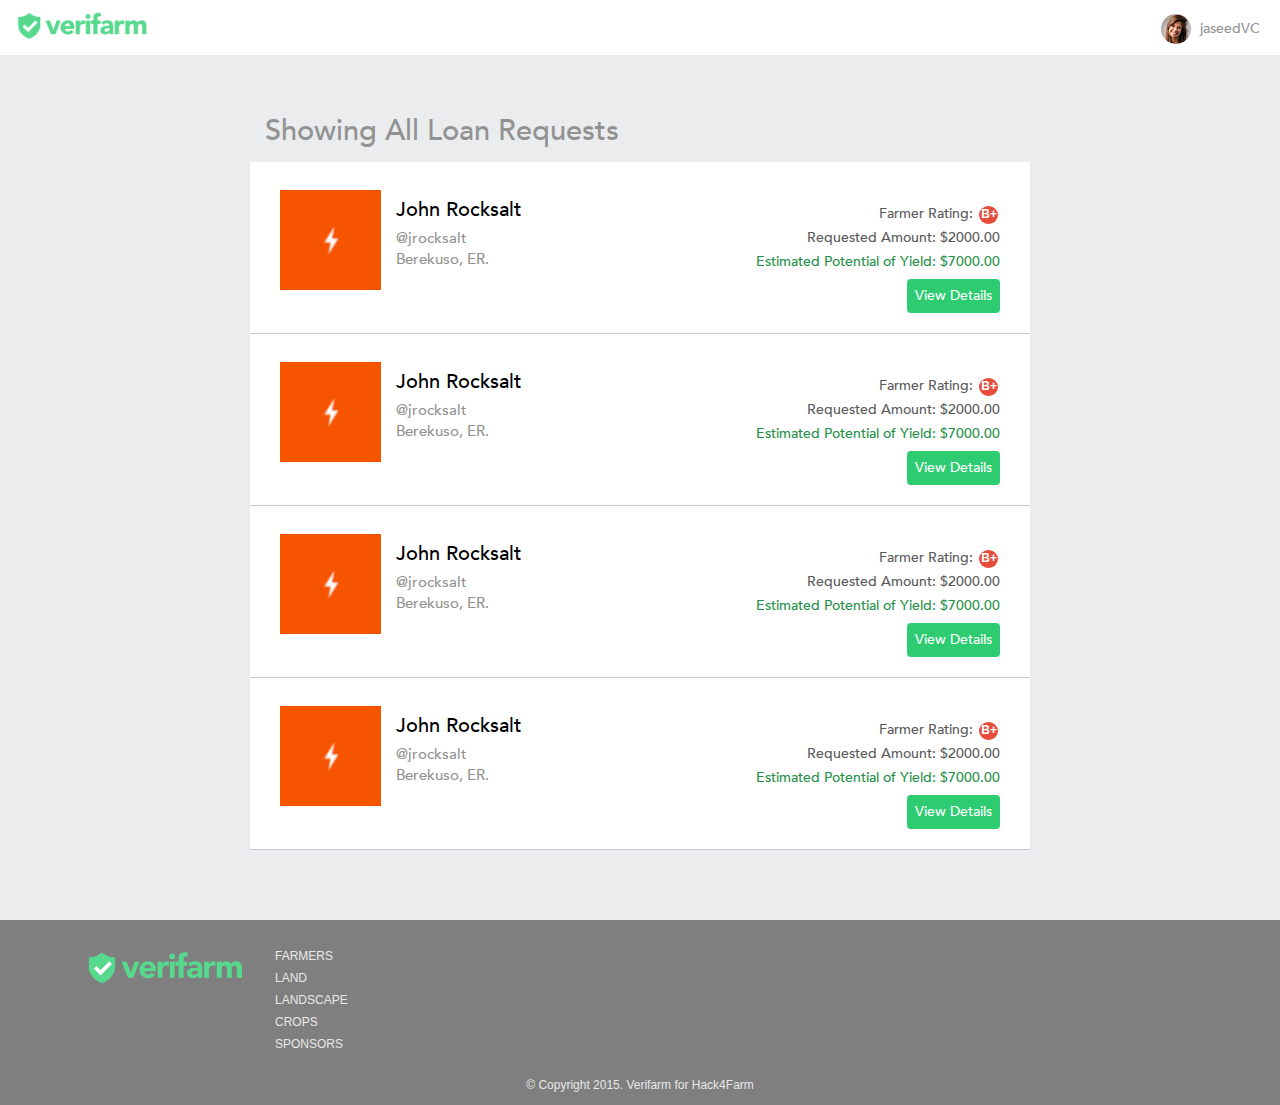
==== index.html @ 74c6d0f6 "Index page added so investors can view all loan requests" ====
<!DOCTYPE html>
<html lang="en">
  <head>
    <meta charset="utf-8">
    <title>Verifarm | Home</title>
    <meta name="viewport" content="width=device-width, initial-scale=1.0">

    <!-- Loading Bootstrap -->
    <link href="bootstrap/css/bootstrap.css" rel="stylesheet">
    <link rel="stylesheet" href="css/bootstrap-responsive.css" />

    <!-- Loading Flat UI -->
    <link href="css/flat-ui.css" rel="stylesheet">
    <link href="css/custom.css" rel="stylesheet">
	
<!-- 	Web Browser thumbnail image -->
    <link rel="shortcut icon" href="#">

    <!-- HTML5 shim, for IE6-8 support of HTML5 elements. All other JS at the end of file. -->
    <!--[if lt IE 9]>
      <script src="js/html5shiv.js"></script>
      <script src="js/respond.min.js"></script>
    <![endif]-->
  </head>
  <body>  	
  	<div class="container entire-nav">
        <nav class="navbar navbar-fixed-top" role="navigation">
        	<div class="col-md-12 col-sm-12 real-nav">
	        	<div class="navbar-header">
				    <button type="button" class="navbar-toggle" data-toggle="collapse" data-target="#navbar-collapse-01">
				      <span class="sr-only">Toggle navigation</span>
				    </button>
					<a class="navbar-brand logo" href="index.html"><img src="images/logo.png" alt="Logo" class="logo-img img-responsive"/></a>
				</div>
				<div class="collapse navbar-collapse pull-right " id="navbar-collapse-01">
					<ul class="nav navbar-nav menuitem navbar-profile">           
						<li><a href="#">
                            <img src="images/user.jpg" alt="" class="img-responsive profile-image">
						    <p class="profile-name">jaseedVC</p>
						</a>
						</li>
					</ul>				
				</div><!-- /.navbar-collapse -->
	
        	</div>
		</nav>
    </div>

  	<section class="slide-minus home-bg">
  		<div class="container">
	  		<div class="row">
	  		    <div class="col-md-8 col-md-offset-2">
	  		        <h4>Showing All Loan Requests</h4>
	  		        
	  		        
                    
	  		    </div>
	  		    
	  		    
	  		    <div class="col-md-8 col-md-offset-2 home-requests underline">
	  		        <div class="col-md-6 col-sm-6 col-xs-12">
	  		            <img src="images/farmer.jpg" alt="" class="farmer-img">
	  		        
	  		        
                        <div class="requester">
                            <p class="r-name">John Rocksalt</p>
                            <p>@jrocksalt</p>
                            <p>Berekuso, ER.</p>
                        </div>
                    </div>
	  		    
                    <div class="col-md-6 col-sm-6 col-xs-12 request-summary">
                        <p>Farmer Rating: <span class="navbar-new">B+</span></p>
                        <p>Requested Amount: $2000.00</p>
                        <p class="estimate">Estimated Potential of Yield: $7000.00</p>
                        <a href="#" class="btn-success btn btn-wow">
                            <p>View Details</p>
                        </a>
                    </div>
	  		    </div>
	  		    
	  		    <div class="clearfix"></div>
	  		    
	  		    <div class="col-md-8 col-md-offset-2 home-requests underline">
	  		        <div class="col-md-6 col-sm-6 col-xs-12">
	  		            <img src="images/farmer.jpg" alt="" class="farmer-img">
	  		        
	  		        
                        <div class="requester">
                            <p class="r-name">John Rocksalt</p>
                            <p>@jrocksalt</p>
                            <p>Berekuso, ER.</p>
                        </div>
                    </div>
	  		    
                    <div class="col-md-6 col-sm-6 col-xs-12 request-summary">
                        <p>Farmer Rating: <span class="navbar-new">B+</span></p>
                        <p>Requested Amount: $2000.00</p>
                        <p class="estimate">Estimated Potential of Yield: $7000.00</p>
                        <a href="#" class="btn-success btn btn-wow">
                            <p>View Details</p>
                        </a>
                    </div>
	  		    </div>
	  		    
	  		    <div class="clearfix"></div>
	  		    
	  		    <div class="col-md-8 col-md-offset-2 home-requests underline">
	  		        <div class="col-md-6 col-sm-6 col-xs-12">
	  		            <img src="images/farmer.jpg" alt="" class="farmer-img">
	  		        
	  		        
                        <div class="requester">
                            <p class="r-name">John Rocksalt</p>
                            <p>@jrocksalt</p>
                            <p>Berekuso, ER.</p>
                        </div>
                    </div>
	  		    
                    <div class="col-md-6 col-sm-6 col-xs-12 request-summary">
                        <p>Farmer Rating: <span class="navbar-new">B+</span></p>
                        <p>Requested Amount: $2000.00</p>
                        <p class="estimate">Estimated Potential of Yield: $7000.00</p>
                        <a href="#" class="btn-success btn btn-wow">
                            <p>View Details</p>
                        </a>
                    </div>
	  		    </div>
	  		    
	  		    <div class="clearfix"></div>
	  		    
	  		    <div class="col-md-8 col-md-offset-2 home-requests underline">
	  		        <div class="col-md-6 col-sm-6 col-xs-12">
	  		            <img src="images/farmer.jpg" alt="" class="farmer-img">
	  		        
	  		        
                        <div class="requester">
                            <p class="r-name">John Rocksalt</p>
                            <p>@jrocksalt</p>
                            <p>Berekuso, ER.</p>
                        </div>
                    </div>
	  		    
                    <div class="col-md-6 col-sm-6 col-xs-12 request-summary">
                        <p>Farmer Rating: <span class="navbar-new">B+</span></p>
                        <p>Requested Amount: $2000.00</p>
                        <p class="estimate">Estimated Potential of Yield: $7000.00</p>
                        <a href="#" class="btn-success btn btn-wow">
                            <p>View Details</p>
                        </a>
                    </div>
	  		    </div>
	  		    
	  		    <div class="clearfix"></div>
	  		    
	  		    
	  		    
	  		    
	  		    
	  		    
	  		</div>
  		</div>
  	</section>
  	
  	
<!--   	<div class="hr-divider"></div> -->
  	

  	
  	<footer>
	  	<div class="container">
	  		<div class="row">
	  		    <div class="col-md-12">
                    <div class="col-md-2">
                        <img src="images/logo.png" alt="" class="img-responsive">
                    </div>
                    
                    <div class="col-md-3 col-xs-6">
                        <ul class="footer-list">
                            <li><a href="#">FARMERS</a></li>
                            <li><a href="#">LAND</a></li>
                            <li><a href="#">LANDSCAPE</a></li>
                            <li><a href="#">CROPS</a></li>
                            <li><a href="#">SPONSORS</a></li>
                        </ul>
                    </div>
                   
	  		    </div>
	  		    
	  			
	  		
	  			<div class="col-sm-12 col-md-12 copyright">
	  				<p>&copy; Copyright 2015. Verifarm for Hack4Farm</p>
	  			</div>			
	  		</div>
	  	</div>
  	</footer>
  	
   
   

    <!-- Load JS here for greater good =============================-->
    <script src="js/jquery-1.8.3.min.js"></script>
    <script src="js/jquery-ui-1.10.3.custom.min.js"></script>
    <script src="js/jquery.ui.touch-punch.min.js"></script>
    <script src="js/bootstrap.min.js"></script>
    <script src="js/bootstrap-select.js"></script>
    <script src="js/bootstrap-switch.js"></script>
    <script src="js/flatui-checkbox.js"></script>
    <script src="js/flatui-radio.js"></script>
    <script src="js/jquery.tagsinput.js"></script>
    <script src="js/jquery.placeholder.js"></script>
  </body>
</html>
---- css/flat-ui.css ----
@font-face {
  font-family: 'Lato';
  src: url('../fonts/lato/lato-black-webfont.eot');
  src: url('../fonts/lato/lato-black-webfont.eot?#iefix') format('embedded-opentype'), url('../fonts/lato/lato-black-webfont.woff') format('woff'), url('../fonts/lato/lato-black-webfont.ttf') format('truetype'), url('../fonts/lato/lato-black-webfont.svg#latoblack') format('svg');
  font-weight: 900;
  font-style: normal;
}
@font-face {
  font-family: 'Lato';
  src: url('../fonts/lato/lato-bold-webfont.eot');
  src: url('../fonts/lato/lato-bold-webfont.eot?#iefix') format('embedded-opentype'), url('../fonts/lato/lato-bold-webfont.woff') format('woff'), url('../fonts/lato/lato-bold-webfont.ttf') format('truetype'), url('../fonts/lato/lato-bold-webfont.svg#latobold') format('svg');
  font-weight: bold;
  font-style: normal;
}
@font-face {
  font-family: 'Lato';
  src: url('../fonts/lato/lato-bolditalic-webfont.eot');
  src: url('../fonts/lato/lato-bolditalic-webfont.eot?#iefix') format('embedded-opentype'), url('../fonts/lato/lato-bolditalic-webfont.woff') format('woff'), url('../fonts/lato/lato-bolditalic-webfont.ttf') format('truetype'), url('../fonts/lato/lato-bolditalic-webfont.svg#latobold_italic') format('svg');
  font-weight: bold;
  font-style: italic;
}
@font-face {
  font-family: 'Lato';
  src: url('../fonts/lato/lato-italic-webfont.eot');
  src: url('../fonts/lato/lato-italic-webfont.eot?#iefix') format('embedded-opentype'), url('../fonts/lato/lato-italic-webfont.woff') format('woff'), url('../fonts/lato/lato-italic-webfont.ttf') format('truetype'), url('../fonts/lato/lato-italic-webfont.svg#latoitalic') format('svg');
  font-weight: normal;
  font-style: italic;
}
@font-face {
  font-family: 'Lato';
  src: url('../fonts/lato/lato-light-webfont.eot');
  src: url('../fonts/lato/lato-light-webfont.eot?#iefix') format('embedded-opentype'), url('../fonts/lato/lato-light-webfont.woff') format('woff'), url('../fonts/lato/lato-light-webfont.ttf') format('truetype'), url('../fonts/lato/lato-light-webfont.svg#latolight') format('svg');
  font-weight: 300;
  font-style: normal;
}
@font-face {
  font-family: 'Lato';
  src: url('../fonts/lato/lato-regular-webfont.eot');
  src: url('../fonts/lato/lato-regular-webfont.eot?#iefix') format('embedded-opentype'), url('../fonts/lato/lato-regular-webfont.woff') format('woff'), url('../fonts/lato/lato-regular-webfont.ttf') format('truetype'), url('../fonts/lato/lato-regular-webfont.svg#latoregular') format('svg');
  font-weight: normal;
  font-style: normal;
}
@font-face {
  font-family: 'Flat-UI-Icons';
  src: url('../fonts/Flat-UI-Icons.eot');
  src: url('../fonts/Flat-UI-Icons.eot?#iefix') format('embedded-opentype'), url('../fonts/Flat-UI-Icons.woff') format('woff'), url('../fonts/Flat-UI-Icons.ttf') format('truetype'), url('../fonts/Flat-UI-Icons.svg#Flat-UI-Icons') format('svg');
  font-weight: normal;
  font-style: normal;
}
/* Use the following CSS code if you want to use data attributes for inserting your icons */
[data-icon]:before {
  font-family: 'Flat-UI-Icons';
  content: attr(data-icon);
  speak: none;
  font-weight: normal;
  font-variant: normal;
  text-transform: none;
  -webkit-font-smoothing: antialiased;
}
/* Use the following CSS code if you want to have a class per icon */
/*
Instead of a list of all class selectors,
you can use the generic selector below, but it's slower:
[class*="fui-"] {
*/
.fui-arrow-right,
.fui-arrow-left,
.fui-cmd,
.fui-check-inverted,
.fui-heart,
.fui-location,
.fui-plus,
.fui-check,
.fui-cross,
.fui-list,
.fui-new,
.fui-video,
.fui-photo,
.fui-volume,
.fui-time,
.fui-eye,
.fui-chat,
.fui-search,
.fui-user,
.fui-mail,
.fui-lock,
.fui-gear,
.fui-radio-unchecked,
.fui-radio-checked,
.fui-checkbox-unchecked,
.fui-checkbox-checked,
.fui-calendar-solid,
.fui-pause,
.fui-play,
.fui-check-inverted-2 {
  display: inline-block;
  font-family: 'Flat-UI-Icons';
  speak: none;
  font-style: normal;
  font-weight: normal;
  font-variant: normal;
  text-transform: none;
  -webkit-font-smoothing: antialiased;
}
.fui-arrow-right:before {
  content: "\e02c";
}
.fui-arrow-left:before {
  content: "\e02d";
}
.fui-cmd:before {
  content: "\e02f";
}
.fui-check-inverted:before {
  content: "\e006";
}
.fui-heart:before {
  content: "\e007";
}
.fui-location:before {
  content: "\e008";
}
.fui-plus:before {
  content: "\e009";
}
.fui-check:before {
  content: "\e00a";
}
.fui-cross:before {
  content: "\e00b";
}
.fui-list:before {
  content: "\e00c";
}
.fui-new:before {
  content: "\e00d";
}
.fui-video:before {
  content: "\e00e";
}
.fui-photo:before {
  content: "\e00f";
}
.fui-volume:before {
  content: "\e010";
}
.fui-time:before {
  content: "\e011";
}
.fui-eye:before {
  content: "\e012";
}
.fui-chat:before {
  content: "\e013";
}
.fui-search:before {
  content: "\e01c";
}
.fui-user:before {
  content: "\e01d";
}
.fui-mail:before {
  content: "\e01e";
}
.fui-lock:before {
  content: "\e01f";
}
.fui-gear:before {
  content: "\e024";
}
.fui-radio-unchecked:before {
  content: "\e02b";
}
.fui-radio-checked:before {
  content: "\e032";
}
.fui-checkbox-unchecked:before {
  content: "\e033";
}
.fui-checkbox-checked:before {
  content: "\e034";
}
.fui-calendar-solid:before {
  content: "\e022";
}
.fui-pause:before {
  content: "\e03b";
}
.fui-play:before {
  content: "\e03c";
}
.fui-check-inverted-2:before {
  content: "\e000";
}
.dropdown-arrow-inverse {
  border-bottom-color: #34495e !important;
  border-top-color: #34495e !important;
}
body {
  font-family: "Lato", Helvetica, Arial, sans-serif;
  font-size: 18px;
  line-height: 1.72222;
  color: #34495e;
  background-color: #ffffff;
}
a {
  color: #7F8C8D;
  text-decoration: none;
  -webkit-transition: 0.25s;
  transition: 0.25s;
}
a:hover,
a:focus {
  color: #1bbd9a;
  text-decoration: none;
}
a:focus {
  outline: none;
}
.img-rounded {
  border-radius: 6px;
}
.img-comment {
  font-size: 15px;
  line-height: 1.2;
  font-style: italic;
  margin: 24px 0;
}
p {
  font-size: 18px;
  line-height: 1.72222;
  margin: 0 0 15px;
}
.lead {
  margin-bottom: 30px;
  font-size: 28px;
  line-height: 1.46428571;
  font-weight: 300;
}
@media (min-width: 768px) {
  .lead {
    font-size: 30.006px;
  }
}
small,
.small {
  font-size: 83%;
  line-height: 2.067;
}
.text-muted {
  color: #bdc3c7;
}
.text-inverse {
  color: #ffffff;
}
.text-primary {
  color: #1abc9c;
}
.text-primary:hover {
  color: #15967d;
}
.text-warning {
  color: #f1c40f;
}
.text-warning:hover {
  color: #c19d0c;
}
.text-danger {
  color: #e74c3c;
}
.text-danger:hover {
  color: #b93d30;
}
.text-success {
  color: #2ecc71;
}
.text-success:hover {
  color: #25a35a;
}
.text-info {
  color: #3498db;
}
.text-info:hover {
  color: #2a7aaf;
}
h1,
h2,
h3,
h4,
h5,
h6,
.h1,
.h2,
.h3,
.h4,
.h5,
.h6 {
  font-family: "Lato", Helvetica, Arial, sans-serif;
  font-weight: 700;
  line-height: 1.1;
  color: inherit;
}
h1 small,
h2 small,
h3 small,
h4 small,
h5 small,
h6 small,
.h1 small,
.h2 small,
.h3 small,
.h4 small,
.h5 small,
.h6 small {
  color: #e7e9ec;
}
h1,
h2,
h3 {
  margin-top: 30px;
  margin-bottom: 15px;
}
h4,
h5,
h6 {
  margin-top: 15px;
  margin-bottom: 15px;
}
h6 {
  font-weight: normal;
}
h1,
.h1 {
  font-size: 61px;
}
h2,
.h2 {
  font-size: 53px;
}
h3,
.h3 {
  font-size: 40px;
}
h4,
.h4 {
  font-size: 29px;
}
h5,
.h5 {
  font-size: 28px;
}
h6,
.h6 {
  font-size: 24px;
}
.page-header {
  padding-bottom: 14px;
  margin: 60px 0 30px;
  border-bottom: 1px solid #e7e9ec;
}
ul,
ol {
  margin-bottom: 15px;
}
dl {
  margin-bottom: 30px;
}
dt,
dd {
  line-height: 1.72222;
}
@media (min-width: 768px) {
  .dl-horizontal dt {
    width: 160px;
  }
  .dl-horizontal dd {
    margin-left: 180px;
  }
}
abbr[title],
abbr[data-original-title] {
  border-bottom: 1px dotted #bdc3c7;
}
blockquote {
  border-left: 3px solid #e7e9ec;
  padding: 0 0 0 16px;
  margin: 0 0 30px;
}
blockquote p {
  font-size: 20px;
  line-height: 1.55;
  font-weight: normal;
  margin-bottom: .4em;
}
blockquote small {
  font-size: 18px;
  line-height: 1.72222;
  font-style: italic;
  color: inherit;
}
blockquote small:before {
  content: "";
}
blockquote.pull-right {
  padding-right: 16px;
  padding-left: 0;
  border-right: 3px solid #e7e9ec;
  border-left: 0;
}
blockquote.pull-right small:after {
  content: "";
}
address {
  margin-bottom: 30px;
  line-height: 1.72222;
}
code,
kdb,
pre,
samp {
  font-family: Monaco, Menlo, Consolas, "Courier New", monospace;
}
code {
  font-size: 75%;
  color: #c7254e;
  background-color: #f9f2f4;
  border-radius: 4px;
}
pre {
  padding: 8px;
  margin: 0 0 15px;
  font-size: 13px;
  line-height: 1.72222;
  color: inherit;
  background-color: #ffffff;
  border: 2px solid #e7e9ec;
  border-radius: 6px;
  white-space: pre;
}
.pre-scrollable {
  max-height: 340px;
}
.btn {
  border: none;
  font-size: 15px;
  font-weight: normal;
  line-height: 1.4;
  border-radius: 4px;
  padding: 10px 15px;
  -webkit-font-smoothing: subpixel-antialiased;
  -webkit-transition: border .25s linear, color .25s linear, background-color .25s linear;
  transition: border .25s linear, color .25s linear, background-color .25s linear;
}
.btn:hover,
.btn:focus {
  outline: none;
  color: #ffffff;
}
.btn:active,
.btn.active {
  outline: none;
  -webkit-box-shadow: none;
  box-shadow: none;
}
.btn.disabled,
.btn[disabled],
fieldset[disabled] .btn {
  background-color: #bdc3c7;
  color: rgba(255, 255, 255, 0.75);
  opacity: 0.7;
  filter: alpha(opacity=70);
}
.btn > [class^="fui-"] {
  margin: 0 1px;
  position: relative;
  line-height: 1;
  top: 1px;
}
.btn-xs.btn > [class^="fui-"] {
  font-size: 11px;
  top: 0;
}
.btn-hg.btn > [class^="fui-"] {
  top: 2px;
}
.btn-default {
  color: #ffffff;
  background-color: #bdc3c7;
}
.btn-default:hover,
.btn-default:focus,
.btn-default:active,
.btn-default.active,
.open .dropdown-toggle.btn-default {
  color: #ffffff;
  background-color: #cacfd2;
  border-color: #cacfd2;
}
.btn-default:active,
.btn-default.active,
.open .dropdown-toggle.btn-default {
  background: #a1a6a9;
  border-color: #a1a6a9;
}
.btn-default.disabled,
.btn-default[disabled],
fieldset[disabled] .btn-default,
.btn-default.disabled:hover,
.btn-default[disabled]:hover,
fieldset[disabled] .btn-default:hover,
.btn-default.disabled:focus,
.btn-default[disabled]:focus,
fieldset[disabled] .btn-default:focus,
.btn-default.disabled:active,
.btn-default[disabled]:active,
fieldset[disabled] .btn-default:active,
.btn-default.disabled.active,
.btn-default[disabled].active,
fieldset[disabled] .btn-default.active {
  background-color: #bdc3c7;
  border-color: #bdc3c7;
}
.btn-primary {
  color: #ffffff;
  background-color: #1abc9c;
}
.btn-primary:hover,
.btn-primary:focus,
.btn-primary:active,
.btn-primary.active,
.open .dropdown-toggle.btn-primary {
  color: #ffffff;
  background-color: #48c9b0;
  border-color: #48c9b0;
}
.btn-primary:active,
.btn-primary.active,
.open .dropdown-toggle.btn-primary {
  background: #16a085;
  border-color: #16a085;
}
.btn-primary.disabled,
.btn-primary[disabled],
fieldset[disabled] .btn-primary,
.btn-primary.disabled:hover,
.btn-primary[disabled]:hover,
fieldset[disabled] .btn-primary:hover,
.btn-primary.disabled:focus,
.btn-primary[disabled]:focus,
fieldset[disabled] .btn-primary:focus,
.btn-primary.disabled:active,
.btn-primary[disabled]:active,
fieldset[disabled] .btn-primary:active,
.btn-primary.disabled.active,
.btn-primary[disabled].active,
fieldset[disabled] .btn-primary.active {
  background-color: #1abc9c;
  border-color: #1abc9c;
}
.btn-info {
  color: #ffffff;
  background-color: #3498db;
}
.btn-info:hover,
.btn-info:focus,
.btn-info:active,
.btn-info.active,
.open .dropdown-toggle.btn-info {
  color: #ffffff;
  background-color: #5dade2;
  border-color: #5dade2;
}
.btn-info:active,
.btn-info.active,
.open .dropdown-toggle.btn-info {
  background: #2c81ba;
  border-color: #2c81ba;
}
.btn-info.disabled,
.btn-info[disabled],
fieldset[disabled] .btn-info,
.btn-info.disabled:hover,
.btn-info[disabled]:hover,
fieldset[disabled] .btn-info:hover,
.btn-info.disabled:focus,
.btn-info[disabled]:focus,
fieldset[disabled] .btn-info:focus,
.btn-info.disabled:active,
.btn-info[disabled]:active,
fieldset[disabled] .btn-info:active,
.btn-info.disabled.active,
.btn-info[disabled].active,
fieldset[disabled] .btn-info.active {
  background-color: #3498db;
  border-color: #3498db;
}
.btn-danger {
  color: #ffffff;
  background-color: #e74c3c;
}
.btn-danger:hover,
.btn-danger:focus,
.btn-danger:active,
.btn-danger.active,
.open .dropdown-toggle.btn-danger {
  color: #ffffff;
  background-color: #ec7063;
  border-color: #ec7063;
}
.btn-danger:active,
.btn-danger.active,
.open .dropdown-toggle.btn-danger {
  background: #c44133;
  border-color: #c44133;
}
.btn-danger.disabled,
.btn-danger[disabled],
fieldset[disabled] .btn-danger,
.btn-danger.disabled:hover,
.btn-danger[disabled]:hover,
fieldset[disabled] .btn-danger:hover,
.btn-danger.disabled:focus,
.btn-danger[disabled]:focus,
fieldset[disabled] .btn-danger:focus,
.btn-danger.disabled:active,
.btn-danger[disabled]:active,
fieldset[disabled] .btn-danger:active,
.btn-danger.disabled.active,
.btn-danger[disabled].active,
fieldset[disabled] .btn-danger.active {
  background-color: #e74c3c;
  border-color: #e74c3c;
}
.btn-success {
  color: #ffffff;
  background-color: #2ecc71;
}
.btn-success:hover,
.btn-success:focus,
.btn-success:active,
.btn-success.active,
.open .dropdown-toggle.btn-success {
  color: #ffffff;
  background-color: #58d68d;
  border-color: #58d68d;
}
.btn-success:active,
.btn-success.active,
.open .dropdown-toggle.btn-success {
  background: #27ad60;
  border-color: #27ad60;
}
.btn-success.disabled,
.btn-success[disabled],
fieldset[disabled] .btn-success,
.btn-success.disabled:hover,
.btn-success[disabled]:hover,
fieldset[disabled] .btn-success:hover,
.btn-success.disabled:focus,
.btn-success[disabled]:focus,
fieldset[disabled] .btn-success:focus,
.btn-success.disabled:active,
.btn-success[disabled]:active,
fieldset[disabled] .btn-success:active,
.btn-success.disabled.active,
.btn-success[disabled].active,
fieldset[disabled] .btn-success.active {
  background-color: #2ecc71;
  border-color: #2ecc71;
}
.btn-warning {
  color: #ffffff;
  background-color: #f1c40f;
}
.btn-warning:hover,
.btn-warning:focus,
.btn-warning:active,
.btn-warning.active,
.open .dropdown-toggle.btn-warning {
  color: #ffffff;
  background-color: #f5d313;
  border-color: #f5d313;
}
.btn-warning:active,
.btn-warning.active,
.open .dropdown-toggle.btn-warning {
  background: #cda70d;
  border-color: #cda70d;
}
.btn-warning.disabled,
.btn-warning[disabled],
fieldset[disabled] .btn-warning,
.btn-warning.disabled:hover,
.btn-warning[disabled]:hover,
fieldset[disabled] .btn-warning:hover,
.btn-warning.disabled:focus,
.btn-warning[disabled]:focus,
fieldset[disabled] .btn-warning:focus,
.btn-warning.disabled:active,
.btn-warning[disabled]:active,
fieldset[disabled] .btn-warning:active,
.btn-warning.disabled.active,
.btn-warning[disabled].active,
fieldset[disabled] .btn-warning.active {
  background-color: #f1c40f;
  border-color: #f1c40f;
}
.btn-inverse {
  color: #ffffff;
  background-color: #34495e;
}
.btn-inverse:hover,
.btn-inverse:focus,
.btn-inverse:active,
.btn-inverse.active,
.open .dropdown-toggle.btn-inverse {
  color: #ffffff;
  background-color: #415b76;
  border-color: #415b76;
}
.btn-inverse:active,
.btn-inverse.active,
.open .dropdown-toggle.btn-inverse {
  background: #2c3e50;
  border-color: #2c3e50;
}
.btn-inverse.disabled,
.btn-inverse[disabled],
fieldset[disabled] .btn-inverse,
.btn-inverse.disabled:hover,
.btn-inverse[disabled]:hover,
fieldset[disabled] .btn-inverse:hover,
.btn-inverse.disabled:focus,
.btn-inverse[disabled]:focus,
fieldset[disabled] .btn-inverse:focus,
.btn-inverse.disabled:active,
.btn-inverse[disabled]:active,
fieldset[disabled] .btn-inverse:active,
.btn-inverse.disabled.active,
.btn-inverse[disabled].active,
fieldset[disabled] .btn-inverse.active {
  background-color: #34495e;
  border-color: #34495e;
}
.btn-embossed {
  -webkit-box-shadow: inset 0 -2px 0 rgba(0, 0, 0, 0.15);
  box-shadow: inset 0 -2px 0 rgba(0, 0, 0, 0.15);
}
.btn-embossed.active,
.btn-embossed:active {
  -webkit-box-shadow: inset 0 2px 0 rgba(0, 0, 0, 0.15);
  box-shadow: inset 0 2px 0 rgba(0, 0, 0, 0.15);
}
.btn-wide {
  min-width: 140px;
  padding-left: 30px;
  padding-right: 30px;
}
.btn-link {
  color: #16a085;
}
.btn-link:hover,
.btn-link:focus {
  color: #1abc9c;
  text-decoration: underline;
  background-color: transparent;
}
.btn-link[disabled]:hover,
fieldset[disabled] .btn-link:hover,
.btn-link[disabled]:focus,
fieldset[disabled] .btn-link:focus {
  color: #bdc3c7;
  text-decoration: none;
}
.btn-hg {
  padding: 13px 20px;
  font-size: 22px;
  line-height: 1.227;
  border-radius: 6px;
}
.btn-lg {
  padding: 10px 19px;
  font-size: 17px;
  line-height: 1.471;
  border-radius: 6px;
}
.btn-sm {
  padding: 9px 13px;
  font-size: 13px;
  line-height: 1.385;
  border-radius: 4px;
}
.btn-xs {
  padding: 6px 9px;
  font-size: 12px;
  line-height: 1.083;
  border-radius: 3px;
}
.btn-tip {
  font-weight: 300;
  padding-left: 10px;
  font-size: 92%;
}
.btn-block {
  white-space: normal;
}
.btn-default .caret {
  border-top-color: #ffffff;
}
.btn-primary .caret,
.btn-success .caret,
.btn-warning .caret,
.btn-danger .caret,
.btn-info .caret {
  border-top-color: #ffffff;
}
.dropup .btn-default .caret {
  border-bottom-color: #ffffff;
}
.dropup .btn-primary .caret,
.dropup .btn-success .caret,
.dropup .btn-warning .caret,
.dropup .btn-danger .caret,
.dropup .btn-info .caret {
  border-bottom-color: #ffffff;
}
.btn-group-xs > .btn {
  padding: 6px 9px;
  font-size: 12px;
  line-height: 1.083;
  border-radius: 3px;
}
.btn-group-sm > .btn {
  padding: 9px 13px;
  font-size: 13px;
  line-height: 1.385;
  border-radius: 4px;
}
.btn-group-lg > .btn {
  padding: 10px 19px;
  font-size: 17px;
  line-height: 1.471;
  border-radius: 6px;
}
.btn-group-gh > .btn {
  padding: 13px 20px;
  font-size: 22px;
  line-height: 1.227;
  border-radius: 6px;
}
.btn-group > .btn + .btn {
  margin-left: 0;
}
.btn-group > .btn + .dropdown-toggle {
  border-left: 2px solid rgba(52, 73, 94, 0.15);
  padding-left: 12px;
  padding-right: 12px;
}
.btn-group > .btn + .dropdown-toggle .caret {
  margin-left: 3px;
  margin-right: 3px;
}
.btn-group > .btn.btn-gh + .dropdown-toggle .caret {
  margin-left: 7px;
  margin-right: 7px;
}
.btn-group > .btn.btn-sm + .dropdown-toggle .caret {
  margin-left: 0;
  margin-right: 0;
}
.dropdown-toggle .caret {
  margin-left: 8px;
}
.btn-group > .btn,
.btn-group > .dropdown-menu,
.btn-group > .popover {
  font-weight: 400;
}
.btn-group:focus .dropdown-toggle {
  outline: none;
  -webkit-transition: 0.25s;
  transition: 0.25s;
}
.btn-group.open .dropdown-toggle {
  color: rgba(255, 255, 255, 0.75);
  -webkit-box-shadow: none;
  box-shadow: none;
}
.btn-toolbar .btn.active {
  color: #ffffff;
}
.btn-toolbar .btn > [class^="fui-"] {
  font-size: 16px;
  margin: 0 1px;
}
.caret {
  border-width: 8px 6px;
  border-bottom-color: #34495e;
  border-top-color: #34495e;
  border-style: solid;
  border-bottom-style: none;
  -webkit-transition: 0.25s;
  transition: 0.25s;
  -webkit-transform: scale(1.001);
  -ms-transform: scale(1.001);
  transform: scale(1.001);
}
.dropup .caret,
.dropup .btn-lg .caret,
.navbar-fixed-bottom .dropdown .caret {
  border-bottom-width: 8px;
}
.btn-lg .caret {
  border-top-width: 8px;
  border-right-width: 6px;
  border-left-width: 6px;
}
.select {
  display: inline-block;
  margin-bottom: 10px;
}
[class*="span"] > .select[class*="span"] {
  margin-left: 0;
}
.select[class*="span"] .btn {
  width: 100%;
}
.select.select-block {
  display: block;
  float: none;
  margin-left: 0;
  width: auto;
}
.select.select-block:before,
.select.select-block:after {
  content: " ";
  /* 1 */

  display: table;
  /* 2 */

}
.select.select-block:after {
  clear: both;
}
.select.select-block .btn {
  width: 100%;
}
.select.select-block .dropdown-menu {
  width: 100%;
}
.select .btn {
  width: 220px;
}
.select .btn.btn-hg .filter-option {
  left: 20px;
  right: 40px;
  top: 13px;
}
.select .btn.btn-hg .caret {
  right: 20px;
}
.select .btn.btn-lg .filter-option {
  left: 18px;
  right: 38px;
}
.select .btn.btn-sm .filter-option {
  left: 13px;
  right: 33px;
}
.select .btn.btn-sm .caret {
  right: 13px;
}
.select .btn.btn-xs .filter-option {
  left: 13px;
  right: 33px;
  top: 5px;
}
.select .btn.btn-xs .caret {
  right: 13px;
}
.select .btn .filter-option {
  height: 26px;
  left: 13px;
  overflow: hidden;
  position: absolute;
  right: 33px;
  text-align: left;
  top: 10px;
}
.select .btn .caret {
  position: absolute;
  right: 16px;
  top: 50%;
  margin-top: -3px;
}
.select .btn .dropdown-toggle {
  border-radius: 6px;
}
.select .btn .dropdown-menu {
  min-width: 100%;
}
.select .btn .dropdown-menu dt {
  cursor: default;
  display: block;
  padding: 3px 20px;
}
.select .btn .dropdown-menu li:not(.disabled) > a:hover small {
  color: rgba(255, 255, 255, 0.004);
}
.select .btn .dropdown-menu li > a {
  min-height: 20px;
}
.select .btn .dropdown-menu li > a.opt {
  padding-left: 35px;
}
.select .btn .dropdown-menu li small {
  padding-left: .5em;
}
.select .btn .dropdown-menu li > dt small {
  font-weight: normal;
}
.select .btn > .disabled,
.select .btn .dropdown-menu li.disabled > a {
  cursor: default;
}
.select .caret {
  border-bottom-color: #ffffff;
  border-top-color: #ffffff;
}
legend {
  display: block;
  width: 100%;
  padding: 0;
  margin-bottom: 15px;
  font-size: 24px;
  line-height: inherit;
  color: inherit;
  border-bottom: none;
}
textarea {
  font-size: 20px;
  line-height: 24px;
  padding: 5px 11px;
}
input[type="search"] {
  -webkit-appearance: none !important;
}
label {
  font-weight: normal;
  font-size: 15px;
  line-height: 2.4;
}
.form-control:-moz-placeholder {
  color: #b2bcc5;
  opacity: 1;
}
.form-control::-moz-placeholder {
  color: #b2bcc5;
  opacity: 1;
}
.form-control:-ms-input-placeholder {
  color: #b2bcc5;
}
.form-control::-webkit-input-placeholder {
  color: #b2bcc5;
}
.form-control.placeholder {
  color: #b2bcc5;
}
.form-control {
  border: 2px solid #bdc3c7;
  color: #34495e;
  font-family: "Lato", Helvetica, Arial, sans-serif;
  font-size: 15px;
  line-height: 1.467;
  padding: 8px 12px;
  height: 42px;
  -webkit-appearance: none;
  border-radius: 6px;
  -webkit-box-shadow: none;
  box-shadow: none;
  -webkit-transition: border .25s linear, color .25s linear, background-color .25s linear;
  transition: border .25s linear, color .25s linear, background-color .25s linear;
}
.form-group.focus .form-control,
.form-control:focus {
  border-color: #1abc9c;
  outline: 0;
  -webkit-box-shadow: none;
  box-shadow: none;
}
.form-control[disabled],
.form-control[readonly],
fieldset[disabled] .form-control {
  background-color: #f4f6f6;
  border-color: #d5dbdb;
  color: #d5dbdb;
  cursor: default;
  opacity: 0.7;
  filter: alpha(opacity=70);
}
.form-control.flat {
  border-color: transparent;
}
.form-control.flat:hover {
  border-color: #bdc3c7;
}
.form-control.flat:focus {
  border-color: #1abc9c;
}
.input-sm {
  height: 35px;
  padding: 6px 10px;
  font-size: 13px;
  line-height: 1.462;
  border-radius: 6px;
}
select.input-sm {
  height: 35px;
  line-height: 35px;
}
textarea.input-sm {
  height: auto;
}
.input-lg {
  height: 45px;
  padding: 10px 15px;
  font-size: 17px;
  line-height: 1.235;
  border-radius: 6px;
}
select.input-lg {
  height: 45px;
  line-height: 45px;
}
textarea.input-lg {
  height: auto;
}
.input-hg {
  height: 53px;
  padding: 10px 16px;
  font-size: 22px;
  line-height: 1.318;
  border-radius: 6px;
}
select.input-hg {
  height: 53px;
  line-height: 53px;
}
textarea.input-hg {
  height: auto;
}
.has-warning .help-block,
.has-warning .control-label {
  color: #f1c40f;
}
.has-warning .form-control {
  color: #f1c40f;
  border-color: #f1c40f;
  -webkit-box-shadow: none;
  box-shadow: none;
}
.has-warning .form-control:-moz-placeholder {
  color: #f1c40f;
  opacity: 1;
}
.has-warning .form-control::-moz-placeholder {
  color: #f1c40f;
  opacity: 1;
}
.has-warning .form-control:-ms-input-placeholder {
  color: #f1c40f;
}
.has-warning .form-control::-webkit-input-placeholder {
  color: #f1c40f;
}
.has-warning .form-control.placeholder {
  color: #f1c40f;
}
.has-warning .form-control:focus {
  border-color: #f1c40f;
  -webkit-box-shadow: none;
  box-shadow: none;
}
.has-warning .input-group-addon {
  color: #f1c40f;
  border-color: #f1c40f;
  background-color: #ffffff;
}
.has-error .help-block,
.has-error .control-label {
  color: #e74c3c;
}
.has-error .form-control {
  color: #e74c3c;
  border-color: #e74c3c;
  -webkit-box-shadow: none;
  box-shadow: none;
}
.has-error .form-control:-moz-placeholder {
  color: #e74c3c;
  opacity: 1;
}
.has-error .form-control::-moz-placeholder {
  color: #e74c3c;
  opacity: 1;
}
.has-error .form-control:-ms-input-placeholder {
  color: #e74c3c;
}
.has-error .form-control::-webkit-input-placeholder {
  color: #e74c3c;
}
.has-error .form-control.placeholder {
  color: #e74c3c;
}
.has-error .form-control:focus {
  border-color: #e74c3c;
  -webkit-box-shadow: none;
  box-shadow: none;
}
.has-error .input-group-addon {
  color: #e74c3c;
  border-color: #e74c3c;
  background-color: #ffffff;
}
.has-success .help-block,
.has-success .control-label {
  color: #2ecc71;
}
.has-success .form-control {
  color: #2ecc71;
  border-color: #2ecc71;
  -webkit-box-shadow: none;
  box-shadow: none;
}
.has-success .form-control:-moz-placeholder {
  color: #2ecc71;
  opacity: 1;
}
.has-success .form-control::-moz-placeholder {
  color: #2ecc71;
  opacity: 1;
}
.has-success .form-control:-ms-input-placeholder {
  color: #2ecc71;
}
.has-success .form-control::-webkit-input-placeholder {
  color: #2ecc71;
}
.has-success .form-control.placeholder {
  color: #2ecc71;
}
.has-success .form-control:focus {
  border-color: #2ecc71;
  -webkit-box-shadow: none;
  box-shadow: none;
}
.has-success .input-group-addon {
  color: #2ecc71;
  border-color: #2ecc71;
  background-color: #ffffff;
}
.help-block {
  font-size: 15px;
  margin-bottom: 5px;
  color: inherit;
}
.form-group {
  position: relative;
  margin-bottom: 20px;
}
.form-horizontal .control-label,
.form-horizontal .radio,
.form-horizontal .checkbox,
.form-horizontal .radio-inline,
.form-horizontal .checkbox-inline {
  margin-top: 0;
  margin-bottom: 0;
  padding-top: 6px;
}
.form-horizontal .form-group {
  margin-left: -15px;
  margin-right: -15px;
}
.form-horizontal .form-group:before,
.form-horizontal .form-group:after {
  content: " ";
  /* 1 */

  display: table;
  /* 2 */

}
.form-horizontal .form-group:after {
  clear: both;
}
.form-horizontal .form-control-static {
  padding-top: 6px;
}
.form-group {
  position: relative;
}
.form-control + .input-icon {
  position: absolute;
  top: 2px;
  right: 2px;
  line-height: 37px;
  vertical-align: middle;
  font-size: 20px;
  color: #b2bcc5;
  background-color: #ffffff;
  padding: 0 12px 0 0;
  border-radius: 6px;
}
.input-hg + .input-icon {
  line-height: 49px;
  padding: 0 16px 0 0;
}
.input-lg + .input-icon {
  line-height: 41px;
  padding: 0 15px 0 0;
}
.input-sm + .input-icon {
  font-size: 18px;
  line-height: 30px;
  padding: 0 10px 0 0;
}
.has-success .input-icon {
  color: #2ecc71;
}
.has-warning .input-icon {
  color: #f1c40f;
}
.has-error .input-icon {
  color: #e74c3c;
}
.form-control[disabled] + .input-icon,
.form-control[readonly] + .input-icon,
fieldset[disabled] .form-control + .input-icon,
.form-control.disabled + .input-icon {
  color: #d5dbdb;
  background-color: transparent;
  opacity: 0.7;
  filter: alpha(opacity=70);
}
.input-group-hg > .form-control,
.input-group-hg > .input-group-addon,
.input-group-hg > .input-group-btn > .btn {
  height: 53px;
  padding: 10px 16px;
  font-size: 22px;
  line-height: 1.318;
  border-radius: 6px;
}
select.input-group-hg > .form-control,
select.input-group-hg > .input-group-addon,
select.input-group-hg > .input-group-btn > .btn {
  height: 53px;
  line-height: 53px;
}
textarea.input-group-hg > .form-control,
textarea.input-group-hg > .input-group-addon,
textarea.input-group-hg > .input-group-btn > .btn {
  height: auto;
}
.input-group-lg > .form-control,
.input-group-lg > .input-group-addon,
.input-group-lg > .input-group-btn > .btn {
  height: 45px;
  padding: 10px 15px;
  font-size: 17px;
  line-height: 1.235;
  border-radius: 6px;
}
select.input-group-lg > .form-control,
select.input-group-lg > .input-group-addon,
select.input-group-lg > .input-group-btn > .btn {
  height: 45px;
  line-height: 45px;
}
textarea.input-group-lg > .form-control,
textarea.input-group-lg > .input-group-addon,
textarea.input-group-lg > .input-group-btn > .btn {
  height: auto;
}
.input-group-sm > .form-control,
.input-group-sm > .input-group-addon,
.input-group-sm > .input-group-btn > .btn {
  height: 35px;
  padding: 6px 10px;
  font-size: 13px;
  line-height: 1.462;
  border-radius: 6px;
}
select.input-group-sm > .form-control,
select.input-group-sm > .input-group-addon,
select.input-group-sm > .input-group-btn > .btn {
  height: 35px;
  line-height: 35px;
}
textarea.input-group-sm > .form-control,
textarea.input-group-sm > .input-group-addon,
textarea.input-group-sm > .input-group-btn > .btn {
  height: auto;
}
.input-group-addon {
  padding: 10px 12px;
  font-size: 15px;
  color: #ffffff;
  text-align: center;
  background-color: #bdc3c7;
  border: 1px solid #bdc3c7;
  border-radius: 6px;
  -webkit-transition: border .25s linear, color .25s linear, background-color .25s linear;
  transition: border .25s linear, color .25s linear, background-color .25s linear;
}
.input-group-hg .input-group-addon,
.input-group-lg .input-group-addon,
.input-group-sm .input-group-addon {
  line-height: 1;
}
.input-group .form-control:first-child,
.input-group-addon:first-child,
.input-group-btn:first-child > .btn,
.input-group-btn:first-child > .dropdown-toggle,
.input-group-btn:last-child > .btn:not(:last-child):not(.dropdown-toggle) {
  border-bottom-right-radius: 0;
  border-top-right-radius: 0;
}
.input-group .form-control:last-child,
.input-group-addon:last-child,
.input-group-btn:last-child > .btn,
.input-group-btn:last-child > .dropdown-toggle,
.input-group-btn:first-child > .btn:not(:first-child) {
  border-bottom-left-radius: 0;
  border-top-left-radius: 0;
}
.form-group.focus .input-group-addon,
.input-group.focus .input-group-addon {
  background-color: #1abc9c;
  border-color: #1abc9c;
}
.form-group.focus .input-group-btn > .btn-default + .btn-default,
.input-group.focus .input-group-btn > .btn-default + .btn-default {
  border-left-color: #16a085;
}
.form-group.focus .input-group-btn .btn,
.input-group.focus .input-group-btn .btn {
  border-color: #1abc9c;
  background-color: #ffffff;
  color: #1abc9c;
}
.form-group.focus .input-group-btn .btn-default,
.input-group.focus .input-group-btn .btn-default {
  color: #ffffff;
  background-color: #1abc9c;
}
.form-group.focus .input-group-btn .btn-default:hover,
.input-group.focus .input-group-btn .btn-default:hover,
.form-group.focus .input-group-btn .btn-default:focus,
.input-group.focus .input-group-btn .btn-default:focus,
.form-group.focus .input-group-btn .btn-default:active,
.input-group.focus .input-group-btn .btn-default:active,
.form-group.focus .input-group-btn .btn-default.active,
.input-group.focus .input-group-btn .btn-default.active,
.open .dropdown-toggle.form-group.focus .input-group-btn .btn-default,
.open .dropdown-toggle.input-group.focus .input-group-btn .btn-default {
  color: #ffffff;
  background-color: #48c9b0;
  border-color: #48c9b0;
}
.form-group.focus .input-group-btn .btn-default:active,
.input-group.focus .input-group-btn .btn-default:active,
.form-group.focus .input-group-btn .btn-default.active,
.input-group.focus .input-group-btn .btn-default.active,
.open .dropdown-toggle.form-group.focus .input-group-btn .btn-default,
.open .dropdown-toggle.input-group.focus .input-group-btn .btn-default {
  background: #16a085;
  border-color: #16a085;
}
.form-group.focus .input-group-btn .btn-default.disabled,
.input-group.focus .input-group-btn .btn-default.disabled,
.form-group.focus .input-group-btn .btn-default[disabled],
.input-group.focus .input-group-btn .btn-default[disabled],
fieldset[disabled] .form-group.focus .input-group-btn .btn-default,
fieldset[disabled] .input-group.focus .input-group-btn .btn-default,
.form-group.focus .input-group-btn .btn-default.disabled:hover,
.input-group.focus .input-group-btn .btn-default.disabled:hover,
.form-group.focus .input-group-btn .btn-default[disabled]:hover,
.input-group.focus .input-group-btn .btn-default[disabled]:hover,
fieldset[disabled] .form-group.focus .input-group-btn .btn-default:hover,
fieldset[disabled] .input-group.focus .input-group-btn .btn-default:hover,
.form-group.focus .input-group-btn .btn-default.disabled:focus,
.input-group.focus .input-group-btn .btn-default.disabled:focus,
.form-group.focus .input-group-btn .btn-default[disabled]:focus,
.input-group.focus .input-group-btn .btn-default[disabled]:focus,
fieldset[disabled] .form-group.focus .input-group-btn .btn-default:focus,
fieldset[disabled] .input-group.focus .input-group-btn .btn-default:focus,
.form-group.focus .input-group-btn .btn-default.disabled:active,
.input-group.focus .input-group-btn .btn-default.disabled:active,
.form-group.focus .input-group-btn .btn-default[disabled]:active,
.input-group.focus .input-group-btn .btn-default[disabled]:active,
fieldset[disabled] .form-group.focus .input-group-btn .btn-default:active,
fieldset[disabled] .input-group.focus .input-group-btn .btn-default:active,
.form-group.focus .input-group-btn .btn-default.disabled.active,
.input-group.focus .input-group-btn .btn-default.disabled.active,
.form-group.focus .input-group-btn .btn-default[disabled].active,
.input-group.focus .input-group-btn .btn-default[disabled].active,
fieldset[disabled] .form-group.focus .input-group-btn .btn-default.active,
fieldset[disabled] .input-group.focus .input-group-btn .btn-default.active {
  background-color: #1abc9c;
  border-color: #1abc9c;
}
.input-group-btn .btn {
  background-color: #ffffff;
  border: 2px solid #bdc3c7;
  color: #bdc3c7;
  line-height: 18px;
}
.input-group-btn .btn-default {
  color: #ffffff;
  background-color: #bdc3c7;
}
.input-group-btn .btn-default:hover,
.input-group-btn .btn-default:focus,
.input-group-btn .btn-default:active,
.input-group-btn .btn-default.active,
.open .dropdown-toggle.input-group-btn .btn-default {
  color: #ffffff;
  background-color: #cacfd2;
  border-color: #cacfd2;
}
.input-group-btn .btn-default:active,
.input-group-btn .btn-default.active,
.open .dropdown-toggle.input-group-btn .btn-default {
  background: #a1a6a9;
  border-color: #a1a6a9;
}
.input-group-btn .btn-default.disabled,
.input-group-btn .btn-default[disabled],
fieldset[disabled] .input-group-btn .btn-default,
.input-group-btn .btn-default.disabled:hover,
.input-group-btn .btn-default[disabled]:hover,
fieldset[disabled] .input-group-btn .btn-default:hover,
.input-group-btn .btn-default.disabled:focus,
.input-group-btn .btn-default[disabled]:focus,
fieldset[disabled] .input-group-btn .btn-default:focus,
.input-group-btn .btn-default.disabled:active,
.input-group-btn .btn-default[disabled]:active,
fieldset[disabled] .input-group-btn .btn-default:active,
.input-group-btn .btn-default.disabled.active,
.input-group-btn .btn-default[disabled].active,
fieldset[disabled] .input-group-btn .btn-default.active {
  background-color: #bdc3c7;
  border-color: #bdc3c7;
}
.input-group-hg .input-group-btn .btn {
  line-height: 31px;
}
.input-group-lg .input-group-btn .btn {
  line-height: 21px;
}
.input-group-sm .input-group-btn .btn {
  line-height: 19px;
}
.input-group-btn:first-child > .btn {
  margin-right: -2px;
  border-right-width: 0;
}
.input-group-btn:last-child > .btn {
  margin-left: -4px;
  border-left-width: 0;
}
.input-group-btn > .btn-default + .btn-default {
  border-left: 2px solid #bdc3c7;
  margin-left: -4px;
}
.input-group-btn > .btn-default:first-child + btn-default {
  margin-left: -1px;
}
.input-group-btn > .btn:first-child + .btn .caret {
  margin-left: 0;
}
.input-group-rounded .input-group-btn + .form-control,
.input-group-rounded .input-group-btn:last-child .btn {
  border-bottom-right-radius: 20px;
  border-top-right-radius: 20px;
}
.input-group-hg.input-group-rounded .input-group-btn + .form-control,
.input-group-hg.input-group-rounded .input-group-btn:last-child .btn {
  border-bottom-right-radius: 27px;
  border-top-right-radius: 27px;
}
.input-group-lg.input-group-rounded .input-group-btn + .form-control,
.input-group-lg.input-group-rounded .input-group-btn:last-child .btn {
  border-bottom-right-radius: 25px;
  border-top-right-radius: 25px;
}
.input-group-rounded .form-control:first-child,
.input-group-rounded .input-group-btn:first-child .btn {
  border-bottom-left-radius: 20px;
  border-top-left-radius: 20px;
}
.input-group-hg.input-group-rounded .form-control:first-child,
.input-group-hg.input-group-rounded .input-group-btn:first-child .btn {
  border-bottom-left-radius: 27px;
  border-top-left-radius: 27px;
}
.input-group-lg.input-group-rounded .form-control:first-child,
.input-group-lg.input-group-rounded .input-group-btn:first-child .btn {
  border-bottom-left-radius: 25px;
  border-top-left-radius: 25px;
}
.input-group-rounded .input-group-btn + .form-control {
  padding-left: 0;
}
.checkbox,
.radio {
  margin-bottom: 12px;
  padding-left: 32px;
  position: relative;
  -webkit-transition: color 0.25s linear;
  transition: color 0.25s linear;
  font-size: 14px;
  line-height: 1.5;
}
.checkbox input,
.radio input {
  outline: none !important;
  display: none;
}
.checkbox .icons,
.radio .icons {
  color: #bdc3c7;
  display: block;
  height: 20px;
  left: 0;
  position: absolute;
  top: 0;
  width: 20px;
  text-align: center;
  line-height: 21px;
  font-size: 20px;
  cursor: pointer;
  -webkit-transition: color 0.25s linear;
  transition: color 0.25s linear;
}
.checkbox .icons .first-icon,
.radio .icons .first-icon,
.checkbox .icons .second-icon,
.radio .icons .second-icon {
  display: inline-table;
  position: absolute;
  left: 0;
  top: 0;
  background-color: transparent;
  margin: 0;
  opacity: 1;
  filter: alpha(opacity=100);
}
.checkbox .icons .second-icon,
.radio .icons .second-icon {
  opacity: 0;
  filter: alpha(opacity=0);
}
.checkbox:hover,
.radio:hover {
  -webkit-transition: color 0.25s linear;
  transition: color 0.25s linear;
}
.checkbox:hover .first-icon,
.radio:hover .first-icon {
  opacity: 0;
  filter: alpha(opacity=0);
}
.checkbox:hover .second-icon,
.radio:hover .second-icon {
  opacity: 1;
  filter: alpha(opacity=100);
}
.checkbox.checked,
.radio.checked {
  color: #1abc9c;
}
.checkbox.checked .first-icon,
.radio.checked .first-icon {
  opacity: 0;
  filter: alpha(opacity=0);
}
.checkbox.checked .second-icon,
.radio.checked .second-icon {
  opacity: 1;
  filter: alpha(opacity=100);
  color: #1abc9c;
  -webkit-transition: color 0.25s linear;
  transition: color 0.25s linear;
}
.checkbox.disabled,
.radio.disabled {
  cursor: default;
  color: #e6e8ea;
}
.checkbox.disabled .icons,
.radio.disabled .icons {
  color: #e6e8ea;
}
.checkbox.disabled .first-icon,
.radio.disabled .first-icon {
  opacity: 1;
  filter: alpha(opacity=100);
}
.checkbox.disabled .second-icon,
.radio.disabled .second-icon {
  opacity: 0;
  filter: alpha(opacity=0);
}
.checkbox.disabled.checked .icons,
.radio.disabled.checked .icons {
  color: #e6e8ea;
}
.checkbox.disabled.checked .first-icon,
.radio.disabled.checked .first-icon {
  opacity: 0;
  filter: alpha(opacity=0);
}
.checkbox.disabled.checked .second-icon,
.radio.disabled.checked .second-icon {
  opacity: 1;
  filter: alpha(opacity=100);
  color: #e6e8ea;
}
.checkbox.primary .icons,
.radio.primary .icons {
  color: #34495e;
}
.checkbox.primary.checked,
.radio.primary.checked {
  color: #1abc9c;
}
.checkbox.primary.checked .icons,
.radio.primary.checked .icons {
  color: #1abc9c;
}
.checkbox.primary.disabled,
.radio.primary.disabled {
  cursor: default;
  color: #bdc3c7;
}
.checkbox.primary.disabled .icons,
.radio.primary.disabled .icons {
  color: #bdc3c7;
}
.checkbox.primary.disabled.checked .icons,
.radio.primary.disabled.checked .icons {
  color: #bdc3c7;
}
.radio + .radio,
.checkbox + .checkbox {
  margin-top: 10px;
}

.navbar {
  font-size: 16px;
  min-height: 53px;
  margin-bottom: 15px;
  margin-top: 15px;
  border: none;
  border-radius: 6px;
}


.navbar-collapse {
  box-shadow: none;
  padding-right: 21px;
  padding-left: 21px;
}

@media (min-width: 768px) {
  .navbar-collapse .navbar-nav.navbar-left:first-child {
    margin-left: -21px;
  }
  .navbar-collapse .navbar-nav.navbar-left:first-child > li:first-child a {
    border-bottom-left-radius: 6px;
    border-top-left-radius: 6px;
  }
  .navbar-collapse .navbar-nav.navbar-right:last-child {
    margin-right: -21px;
  }
  .navbar > .container .navbar-collapse .navbar-nav.navbar-right:last-child {
    margin-right: -36px;
  }
  .navbar-collapse .navbar-nav.navbar-right:last-child > .dropdown:last-child > a {
    border-radius: 0 6px 6px 0;
  }
  .navbar-collapse .navbar-form.navbar-right:last-child {
    margin-right: -17px;
  }
  .navbar-fixed-top .navbar-collapse .navbar-form.navbar-right:last-child,
  .navbar-fixed-bottom .navbar-collapse .navbar-form.navbar-right:last-child {
    margin-right: 0;
  }
}
@media (max-width: 768px) {
  .navbar-collapse .navbar-nav.navbar-right:last-child {
    margin-bottom: 3px;
  }
}
.navbar-static-top {
  z-index: 1000;
  border-width: 0;
  border-radius: 0;
}
.navbar-fixed-top,
.navbar-fixed-bottom {
  z-index: 1030;
  border-radius: 0;
}
.navbar-fixed-top {
  border-width: 0;
}
.navbar-fixed-bottom {
  margin-bottom: 0;
  border-width: 0;
}
.navbar-brand {
  font-size: 24px;
  line-height: 1.042;
  font-weight: 700;
  padding: 14px 21px;
}
.navbar-brand > [class*="fui-"] {
  font-size: 19px;
  line-height: 1.263;
  vertical-align: top;
}
@media (min-width: 768px) {
  .navbar > .container .navbar-brand {
    margin-left: -21px;
  }
}
.navbar-toggle {
  border: none;
  color: #34495e;
  margin: 0 0 0 21px;
  padding: 0 21px;
  height: 53px;
  line-height: 53px;
}
.navbar-toggle:before {
  color: #16a085;
  content: "\e00c";
  font-family: "Flat-UI-Icons";
  font-size: 22px;
  font-style: normal;
  font-weight: normal;
  -webkit-font-smoothing: antialiased;
  -webkit-transition: color 0.25s linear;
  transition: color 0.25s linear;
}
.navbar-toggle:hover,
.navbar-toggle:focus {
  outline: none;
}
.navbar-toggle:hover:before,
.navbar-toggle:focus:before {
  color: #1abc9c;
}
.navbar-toggle .icon-bar {
  display: none;
}
@media (min-width: 768px) {
  .navbar-toggle {
    display: none;
  }
}
.navbar-nav {
  margin: 0;
}
.navbar-nav > li > a {
  font-size: 16px;
  padding: 15px 15px;
  line-height: 23px;
  font-weight: 700;
}
.navbar-nav .dropdown-toggle .caret {
  border-top-color: #16a085;
  border-bottom-color: #16a085;
  border-width: 8px 6px 0;
  margin-left: 12px;
}
.navbar-nav > li > a:hover,
.navbar-nav > li > a:focus,
.navbar-nav .open > a:focus,
.navbar-nav .open > a:hover {
  background-color: transparent;
}
.navbar-nav > li > a:hover .caret,
.navbar-nav > li > a:focus .caret,
.navbar-nav .open > a:focus .caret,
.navbar-nav .open > a:hover .caret {
  border-top-color: #1abc9c;
  border-bottom-color: #1abc9c;
}
.navbar-nav [class^="fui-"] {
  line-height: 20px;
  position: relative;
  top: 1px;
}
.navbar-nav .visible-sm > [class^="fui-"],
.navbar-nav .visible-xs > [class^="fui-"] {
  margin-left: 12px;
}
@media (max-width: 768px) {
  .navbar-nav {
    margin: 0 -21px;
  }
  .navbar-nav .open .dropdown-menu > li > a,
  .navbar-nav .open .dropdown-menu .dropdown-header {
    padding: 7px 15px 7px 31px !important;
  }
  .navbar-nav .open .dropdown-menu > li > a {
    line-height: 23px;
  }
  .navbar-nav > li > a {
    padding-top: 7px;
    padding-bottom: 7px;
  }
}
.navbar-input {
  height: 35px;
  padding: 5px 10px;
  font-size: 13px;
  line-height: 1.4;
  border-radius: 6px;
}
select.navbar-input {
  height: 35px;
  line-height: 35px;
}
textarea.navbar-input {
  height: auto;
}
.navbar-form {
  -webkit-box-shadow: none;
  box-shadow: none;
  margin-top: 0;
  margin-bottom: 0;
  padding-right: 19px;
  padding-left: 19px;
  padding-top: 9px;
  padding-bottom: 9px;
}
@media (max-width: 767px) {
  .navbar-form {
    margin: 3px -21px;
    width: auto;
  }
}
.navbar-nav + .navbar-form.navbar-left,
.navbar-form.navbar-right:last-child {
  width: 260px;
}
.navbar-form .form-control,
.navbar-form .input-group-addon,
.navbar-form .btn {
  height: 35px;
  padding: 5px 10px;
  font-size: 13px;
  line-height: 1.4;
  border-radius: 6px;
}
select.navbar-form .form-control,
select.navbar-form .input-group-addon,
select.navbar-form .btn {
  height: 35px;
  line-height: 35px;
}
textarea.navbar-form .form-control,
textarea.navbar-form .input-group-addon,
textarea.navbar-form .btn {
  height: auto;
}
.navbar-form .input-group .form-control:first-child,
.navbar-form .input-group-addon:first-child,
.navbar-form .input-group-btn:first-child > .btn,
.navbar-form .input-group-btn:first-child > .dropdown-toggle,
.navbar-form .input-group-btn:last-child > .btn:not(:last-child):not(.dropdown-toggle) {
  border-bottom-right-radius: 0;
  border-top-right-radius: 0;
}
.navbar-form .input-group .form-control:last-child,
.navbar-form .input-group-addon:last-child,
.navbar-form .input-group-btn:last-child > .btn,
.navbar-form .input-group-btn:last-child > .dropdown-toggle,
.navbar-form .input-group-btn:first-child > .btn:not(:first-child) {
  border-bottom-left-radius: 0;
  border-top-left-radius: 0;
}
.navbar-form .form-control {
  font-size: 15px;
  border-radius: 5px;
  display: table-cell;
}
.navbar-form .form-group + .btn {
  font-size: 15px;
  border-radius: 5px;
  margin-left: 4px;
}
@media (max-width: 767px) {
  .navbar-form .form-group {
    margin-bottom: 0;
  }
  .navbar-form .form-group + .btn {
    margin-top: 9px;
    margin-left: 0;
  }
}
.navbar-nav > li > .dropdown-menu {
  min-width: 100%;
  border-radius: 4px;
}
@media (max-width: 768px) {
  .navbar-nav > li > .dropdown-menu {
    -webkit-transition: all 0s;
    transition: all 0s;
    display: none;
  }
}
@media (max-width: 768px) {
  .navbar-nav > li.open > .dropdown-menu {
    margin-top: 0 !important;
    display: block;
  }
}
.navbar-fixed-bottom .navbar-nav > li > .dropdown-menu {
  border-bottom-right-radius: 4px;
  border-bottom-left-radius: 4px;
}
.navbar-nav > .open > .dropdown-toggle,
.navbar-nav > .open > .dropdown-toggle:focus,
.navbar-nav > .open > .dropdown-toggle:hover {
  background-color: transparent;
}
.navbar-text {
  font-size: 16px;
  line-height: 1.438;
  color: #34495e;
  margin-top: 0;
  margin-bottom: 0;
  padding-top: 15px;
  padding-bottom: 15px;
}
@media (min-width: 768px) {
  .navbar-text {
    float: left;
    margin-left: 21px;
    margin-right: 21px;
  }
  .navbar-text.navbar-right:last-child {
    margin-right: 0;
  }
}
.navbar-btn {
  margin-top: 6px;
  margin-bottom: 6px;
}
.navbar-btn.btn-sm {
  margin-top: 9px;
  margin-bottom: 8px;
}
.navbar-btn.btn-xs {
  margin-top: 14px;
  margin-bottom: 14px;
}
.navbar-unread,
.navbar-new {
  font-family: "Lato", Helvetica, Arial, sans-serif;
  background-color: #1abc9c;
  border-radius: 50%;
  color: #ffffff;
  font-size: 0;
  font-weight: 700;
  height: 6px;
  line-height: 1;
  position: absolute;
  right: 12px;
  text-align: center;
  top: 15px;
  width: 6px;
  z-index: 10;
}
@media (max-width: 768px) {
  .navbar-unread,
  .navbar-new {
    position: static;
    float: right;
    margin: 0 0 0 10px;
  }
}
.active .navbar-unread,
.active .navbar-new {
  background-color: #ffffff;
  display: none;
}
.navbar-new {
  background-color: #e74c3c;
  font-size: 12px;
  height: 18px;
  line-height: 17px;
  margin: -6px -10px;
  min-width: 18px;
  padding: 0 1px;
  width: auto;
  -webkit-font-smoothing: subpixel-antialiased;
}
.navbar-default {
  background-color: #ecf0f1;
}
.navbar-default .navbar-brand {
  color: #34495e;
}
.navbar-default .navbar-brand:hover,
.navbar-default .navbar-brand:focus {
  color: #1abc9c;
  background-color: transparent;
}
.navbar-default .navbar-toggle:before {
  color: #34495e;
}
.navbar-default .navbar-toggle:hover,
.navbar-default .navbar-toggle:focus {
  background-color: transparent;
}
.navbar-default .navbar-toggle:hover:before,
.navbar-default .navbar-toggle:focus:before {
  color: #1abc9c;
}
.navbar-default .navbar-collapse,
.navbar-default .navbar-form {
  border-color: #e5e9ea;
  border-width: 2px;
}
.navbar-default .navbar-nav > li > a {
  color: #34495e;
}
.navbar-default .navbar-nav > li > a:hover,
.navbar-default .navbar-nav > li > a:focus {
  color: #1abc9c;
  background-color: transparent;
}
.navbar-default .navbar-nav > .active > a,
.navbar-default .navbar-nav > .active > a:hover,
.navbar-default .navbar-nav > .active > a:focus {
  color: #1abc9c;
  background-color: transparent;
}
.navbar-default .navbar-nav > .disabled > a,
.navbar-default .navbar-nav > .disabled > a:hover,
.navbar-default .navbar-nav > .disabled > a:focus {
  color: #cccccc;
  background-color: transparent;
}
.navbar-default .navbar-nav > .dropdown > a .caret {
  border-top-color: #34495e;
  border-bottom-color: #34495e;
}
.navbar-default .navbar-nav > .active > a .caret {
  border-top-color: #1abc9c;
  border-bottom-color: #1abc9c;
}
.navbar-default .navbar-nav > .dropdown > a:hover .caret,
.navbar-default .navbar-nav > .dropdown > a:focus .caret {
  border-top-color: #1abc9c;
  border-bottom-color: #1abc9c;
}
.navbar-default .navbar-nav > .open > a,
.navbar-default .navbar-nav > .open > a:hover,
.navbar-default .navbar-nav > .open > a:focus {
  background-color: transparent;
  color: #1abc9c;
}
.navbar-default .navbar-nav > .open > a .caret,
.navbar-default .navbar-nav > .open > a:hover .caret,
.navbar-default .navbar-nav > .open > a:focus .caret {
  border-top-color: #1abc9c;
  border-bottom-color: #1abc9c;
}
@media (max-width: 767px) {
  .navbar-default .navbar-nav .open .dropdown-menu > li > a {
    color: #34495e;
  }
  .navbar-default .navbar-nav .open .dropdown-menu > li > a:hover,
  .navbar-default .navbar-nav .open .dropdown-menu > li > a:focus {
    color: #1abc9c;
    background-color: transparent;
  }
  .navbar-default .navbar-nav .open .dropdown-menu > .active > a,
  .navbar-default .navbar-nav .open .dropdown-menu > .active > a:hover,
  .navbar-default .navbar-nav .open .dropdown-menu > .active > a:focus {
    color: #1abc9c;
    background-color: transparent;
  }
  .navbar-default .navbar-nav .open .dropdown-menu > .disabled > a,
  .navbar-default .navbar-nav .open .dropdown-menu > .disabled > a:hover,
  .navbar-default .navbar-nav .open .dropdown-menu > .disabled > a:focus {
    color: #cccccc;
    background-color: transparent;
  }
}
.navbar-default .navbar-form .form-control {
  border-color: transparent;
}
.navbar-default .navbar-form .form-control:-moz-placeholder {
  color: #aeb6bf;
  opacity: 1;
}
.navbar-default .navbar-form .form-control::-moz-placeholder {
  color: #aeb6bf;
  opacity: 1;
}
.navbar-default .navbar-form .form-control:-ms-input-placeholder {
  color: #aeb6bf;
}
.navbar-default .navbar-form .form-control::-webkit-input-placeholder {
  color: #aeb6bf;
}
.navbar-default .navbar-form .form-control.placeholder {
  color: #aeb6bf;
}
.navbar-default .navbar-form .form-control:focus {
  border-color: #1abc9c;
  color: #1abc9c;
}
.navbar-default .navbar-form .input-group-btn .btn {
  border-color: transparent;
  color: #919ba4;
}
.navbar-default .navbar-form .input-group.focus .form-control,
.navbar-default .navbar-form .input-group.focus .input-group-btn .btn {
  border-color: #1abc9c;
  color: #1abc9c;
}
.navbar-default .navbar-text {
  color: #34495e;
}
.navbar-default .navbar-text a {
  color: #34495e;
}
.navbar-default .navbar-text a:hover,
.navbar-default .navbar-text a:focus {
  color: #1abc9c;
}
.navbar-inverse {
  background-color: #34495e;
}
.navbar-inverse .navbar-brand {
  color: #ffffff;
}
.navbar-inverse .navbar-brand:hover,
.navbar-inverse .navbar-brand:focus {
  color: #1abc9c;
  background-color: transparent;
}
.navbar-inverse .navbar-toggle:before {
  color: #ffffff;
}
.navbar-inverse .navbar-toggle:hover,
.navbar-inverse .navbar-toggle:focus {
  background-color: transparent;
}
.navbar-inverse .navbar-toggle:hover:before,
.navbar-inverse .navbar-toggle:focus:before {
  color: #1abc9c;
}
.navbar-inverse .navbar-collapse {
  border-color: #2f4154;
  border-width: 2px;
}
.navbar-inverse .navbar-nav > li > a {
  color: #ffffff;
}
.navbar-inverse .navbar-nav > li > a:hover,
.navbar-inverse .navbar-nav > li > a:focus {
  color: #1abc9c;
  background-color: transparent;
}
.navbar-inverse .navbar-nav > .active > a,
.navbar-inverse .navbar-nav > .active > a:hover,
.navbar-inverse .navbar-nav > .active > a:focus {
  color: #ffffff;
  background-color: #1abc9c;
}
.navbar-inverse .navbar-nav > .disabled > a,
.navbar-inverse .navbar-nav > .disabled > a:hover,
.navbar-inverse .navbar-nav > .disabled > a:focus {
  color: #444444;
  background-color: transparent;
}
.navbar-inverse .navbar-nav > .dropdown > a:hover .caret,
.navbar-inverse .navbar-nav > .dropdown > a:focus .caret {
  border-top-color: #1abc9c;
  border-bottom-color: #1abc9c;
}
.navbar-inverse .navbar-nav > .open > a,
.navbar-inverse .navbar-nav > .open > a:hover,
.navbar-inverse .navbar-nav > .open > a:focus {
  background-color: #1abc9c;
  color: #ffffff;
  border-left-color: transparent;
}
.navbar-inverse .navbar-nav > .open > a .caret,
.navbar-inverse .navbar-nav > .open > a:hover .caret,
.navbar-inverse .navbar-nav > .open > a:focus .caret {
  border-top-color: #ffffff;
  border-bottom-color: #ffffff;
}
.navbar-inverse .navbar-nav > .dropdown > a .caret {
  border-top-color: #4b6075;
  border-bottom-color: #4b6075;
}
.navbar-inverse .navbar-nav > .open > .dropdown-arrow {
  border-top-color: #34495e;
  border-bottom-color: #34495e;
}
.navbar-inverse .navbar-nav > .open > .dropdown-menu {
  background-color: #34495e;
  padding: 3px 4px;
}
.navbar-inverse .navbar-nav > .open > .dropdown-menu > li > a {
  color: #e1e4e7;
  border-radius: 4px;
  padding: 6px 9px;
}
.navbar-inverse .navbar-nav > .open > .dropdown-menu > li > a:hover,
.navbar-inverse .navbar-nav > .open > .dropdown-menu > li > a:focus {
  color: #ffffff;
  background-color: #1abc9c;
}
.navbar-inverse .navbar-nav > .open > .dropdown-menu > .divider {
  background-color: #2f4154;
  height: 2px;
  margin-left: -4px;
  margin-right: -4px;
}
@media (max-width: 767px) {
  .navbar-inverse .navbar-nav > li > a {
    border-left-width: 0;
  }
  .navbar-inverse .navbar-nav .open .dropdown-menu > li > a {
    color: #ffffff;
  }
  .navbar-inverse .navbar-nav .open .dropdown-menu > li > a:hover,
  .navbar-inverse .navbar-nav .open .dropdown-menu > li > a:focus {
    color: #1abc9c;
    background-color: transparent;
  }
  .navbar-inverse .navbar-nav .open .dropdown-menu > .active > a,
  .navbar-inverse .navbar-nav .open .dropdown-menu > .active > a:hover,
  .navbar-inverse .navbar-nav .open .dropdown-menu > .active > a:focus {
    color: #ffffff;
    background-color: #1abc9c;
  }
  .navbar-inverse .navbar-nav .open .dropdown-menu > .disabled > a,
  .navbar-inverse .navbar-nav .open .dropdown-menu > .disabled > a:hover,
  .navbar-inverse .navbar-nav .open .dropdown-menu > .disabled > a:focus {
    color: #444444;
    background-color: transparent;
  }
  .navbar-inverse .navbar-nav .dropdown-menu .divider {
    background-color: #2f4154;
  }
}
.navbar-inverse .navbar-form .form-control {
  color: #536a81;
  border-color: transparent;
  background-color: #293a4a;
}
.navbar-inverse .navbar-form .form-control:-moz-placeholder {
  color: #536a81;
  opacity: 1;
}
.navbar-inverse .navbar-form .form-control::-moz-placeholder {
  color: #536a81;
  opacity: 1;
}
.navbar-inverse .navbar-form .form-control:-ms-input-placeholder {
  color: #536a81;
}
.navbar-inverse .navbar-form .form-control::-webkit-input-placeholder {
  color: #536a81;
}
.navbar-inverse .navbar-form .form-control.placeholder {
  color: #536a81;
}
.navbar-inverse .navbar-form .form-control:focus {
  border-color: #1abc9c;
  color: #1abc9c;
}
.navbar-inverse .navbar-form .btn {
  color: #ffffff;
  background-color: #1abc9c;
}
.navbar-inverse .navbar-form .btn:hover,
.navbar-inverse .navbar-form .btn:focus,
.navbar-inverse .navbar-form .btn:active,
.navbar-inverse .navbar-form .btn.active,
.open .dropdown-toggle.navbar-inverse .navbar-form .btn {
  color: #ffffff;
  background-color: #48c9b0;
  border-color: #48c9b0;
}
.navbar-inverse .navbar-form .btn:active,
.navbar-inverse .navbar-form .btn.active,
.open .dropdown-toggle.navbar-inverse .navbar-form .btn {
  background: #16a085;
  border-color: #16a085;
}
.navbar-inverse .navbar-form .btn.disabled,
.navbar-inverse .navbar-form .btn[disabled],
fieldset[disabled] .navbar-inverse .navbar-form .btn,
.navbar-inverse .navbar-form .btn.disabled:hover,
.navbar-inverse .navbar-form .btn[disabled]:hover,
fieldset[disabled] .navbar-inverse .navbar-form .btn:hover,
.navbar-inverse .navbar-form .btn.disabled:focus,
.navbar-inverse .navbar-form .btn[disabled]:focus,
fieldset[disabled] .navbar-inverse .navbar-form .btn:focus,
.navbar-inverse .navbar-form .btn.disabled:active,
.navbar-inverse .navbar-form .btn[disabled]:active,
fieldset[disabled] .navbar-inverse .navbar-form .btn:active,
.navbar-inverse .navbar-form .btn.disabled.active,
.navbar-inverse .navbar-form .btn[disabled].active,
fieldset[disabled] .navbar-inverse .navbar-form .btn.active {
  background-color: #1abc9c;
  border-color: #1abc9c;
}
.navbar-inverse .navbar-form .input-group-btn .btn {
  border-color: transparent;
  background-color: #293a4a;
  color: #526a82;
}
.navbar-inverse .navbar-form .input-group.focus .form-control,
.navbar-inverse .navbar-form .input-group.focus .input-group-btn .btn {
  border-color: #1abc9c;
  color: #1abc9c;
}
@media (max-width: 767px) {
  .navbar-inverse .navbar-form {
    border-color: #2f4154;
    border-width: 2px 0;
  }
}
.navbar-inverse .navbar-text {
  color: #ffffff;
}
.navbar-inverse .navbar-text a {
  color: #ffffff;
}
.navbar-inverse .navbar-text a:hover,
.navbar-inverse .navbar-text a:focus {
  color: #1abc9c;
}
.navbar-inverse .navbar-btn {
  color: #ffffff;
  background-color: #1abc9c;
}
.navbar-inverse .navbar-btn:hover,
.navbar-inverse .navbar-btn:focus,
.navbar-inverse .navbar-btn:active,
.navbar-inverse .navbar-btn.active,
.open .dropdown-toggle.navbar-inverse .navbar-btn {
  color: #ffffff;
  background-color: #48c9b0;
  border-color: #48c9b0;
}
.navbar-inverse .navbar-btn:active,
.navbar-inverse .navbar-btn.active,
.open .dropdown-toggle.navbar-inverse .navbar-btn {
  background: #16a085;
  border-color: #16a085;
}
.navbar-inverse .navbar-btn.disabled,
.navbar-inverse .navbar-btn[disabled],
fieldset[disabled] .navbar-inverse .navbar-btn,
.navbar-inverse .navbar-btn.disabled:hover,
.navbar-inverse .navbar-btn[disabled]:hover,
fieldset[disabled] .navbar-inverse .navbar-btn:hover,
.navbar-inverse .navbar-btn.disabled:focus,
.navbar-inverse .navbar-btn[disabled]:focus,
fieldset[disabled] .navbar-inverse .navbar-btn:focus,
.navbar-inverse .navbar-btn.disabled:active,
.navbar-inverse .navbar-btn[disabled]:active,
fieldset[disabled] .navbar-inverse .navbar-btn:active,
.navbar-inverse .navbar-btn.disabled.active,
.navbar-inverse .navbar-btn[disabled].active,
fieldset[disabled] .navbar-inverse .navbar-btn.active {
  background-color: #1abc9c;
  border-color: #1abc9c;
}
@media (min-width: 768px) {
  .navbar-embossed > .navbar-collapse {
    border-radius: 6px;
    -webkit-box-shadow: inset 0 -2px 0 rgba(0, 0, 0, 0.15);
    box-shadow: inset 0 -2px 0 rgba(0, 0, 0, 0.15);
  }
  .navbar-embossed.navbar-inverse .navbar-nav .active > a,
  .navbar-embossed.navbar-inverse .navbar-nav .open > a {
    -webkit-box-shadow: inset 0 -2px 0 rgba(0, 0, 0, 0.15);
    box-shadow: inset 0 -2px 0 rgba(0, 0, 0, 0.15);
  }
}
.navbar-lg {
  min-height: 76px;
}
.navbar-lg .navbar-brand {
  line-height: 1;
  padding-top: 25px;
  padding-bottom: 26px;
}
.navbar-lg .navbar-brand > [class*="fui-"] {
  font-size: 24px;
  line-height: 1;
}
.navbar-lg .navbar-nav > li > a {
  font-size: 15px;
  line-height: 1.6;
}
@media (min-width: 768px) {
  .navbar-lg .navbar-nav > li > a {
    padding-top: 26px;
    padding-bottom: 26px;
  }
}
.navbar-lg .navbar-toggle {
  height: 76px;
  line-height: 76px;
}
.navbar-lg .navbar-unread,
.navbar-lg .navbar-new {
  top: 28px;
}
.navbar-lg .navbar-form {
  padding-top: 20.5px;
  padding-bottom: 20.5px;
}
.navbar-lg .navbar-text {
  padding-top: 26.5px;
  padding-bottom: 26.5px;
}
.navbar-lg .navbar-btn {
  margin-top: 18px;
  margin-bottom: 17px;
}
.navbar-lg .navbar-btn.btn-sm {
  margin-top: 20px;
  margin-bottom: 20px;
}
.navbar-lg .navbar-btn.btn-xs {
  margin-top: 25px;
  margin-bottom: 25px;
}
.tagsinput {
  background: white;
  border: 2px solid #1abc9c;
  border-radius: 6px;
  height: 100px;
  margin-bottom: 18px;
  padding: 6px 1px 1px 6px;
  overflow-y: auto;
  text-align: left;
}
.tagsinput .tag {
  border-radius: 4px;
  background-color: #1abc9c;
  color: #ffffff;
  font-size: 14px;
  cursor: pointer;
  display: inline-block;
  margin-right: 5px;
  margin-bottom: 5px;
  overflow: hidden;
  line-height: 15px;
  padding: 6px 13px 8px 19px;
  position: relative;
  vertical-align: middle;
  -webkit-transition: 0.25s linear;
  transition: 0.25s linear;
}
.tagsinput .tag:hover {
  background-color: #16a085;
  color: #ffffff;
  padding-left: 12px;
  padding-right: 20px;
}
.tagsinput .tag:hover .tagsinput-remove-link {
  color: #ffffff;
  opacity: 1;
  display: block\9;
}
.tagsinput input {
  background: transparent;
  border: none;
  color: #34495e;
  font-family: "Lato", Helvetica, Arial, sans-serif;
  font-size: 14px;
  margin: 0px;
  padding: 0 0 0 5px;
  outline: none !important;
  margin: 6px 5px 0 0;
  vertical-align: top;
  width: 12px;
}
.tagsinput-remove-link {
  bottom: 0;
  color: #ffffff;
  cursor: pointer;
  font-size: 12px;
  opacity: 0;
  padding: 7px 7px 5px 0;
  position: absolute;
  right: 0;
  text-align: right;
  text-decoration: none;
  top: 0;
  width: 100%;
  z-index: 2;
  display: none\9;
}
.tagsinput-remove-link:before {
  color: #ffffff;
  content: "\e00b";
  font-family: "Flat-UI-Icons";
}
.tagsinput-add-container {
  vertical-align: middle;
  display: inline-block;
}
.tagsinput-add {
  background-color: #d6dbdf;
  border-radius: 3px;
  color: #ffffff;
  cursor: pointer;
  display: inline-block;
  font-size: 14px;
  line-height: 1;
  margin-bottom: 5px;
  padding: 7px 9px;
  vertical-align: top;
  -webkit-transition: 0.25s linear;
  transition: 0.25s linear;
}
.tagsinput-add:hover {
  background-color: #1abc9c;
}
.tagsinput-add:before {
  content: "\e009";
  font-family: "Flat-UI-Icons";
}
.tags_clear {
  clear: both;
  width: 100%;
  height: 0px;
}
.not_valid {
  background: #fbd8db !important;
  color: #90111a !important;
  margin-left: 5px !important;
}
.progress {
  background: #ebedef;
  border-radius: 32px;
  height: 12px;
  -webkit-box-shadow: none;
  box-shadow: none;
}
.progress-bar {
  background: #1abc9c;
  -webkit-box-shadow: none;
  box-shadow: none;
}
.progress-bar-success {
  background-color: #2ecc71;
}
.progress-bar-warning {
  background-color: #f1c40f;
}
.progress-bar-danger {
  background-color: #e74c3c;
}
.progress-bar-info {
  background-color: #3498db;
}
.ui-slider {
  background: #ebedef;
  border-radius: 32px;
  height: 12px;
  -webkit-box-shadow: none;
  box-shadow: none;
  margin-bottom: 20px;
  position: relative;
}
.ui-slider-handle {
  background-color: #16a085;
  border-radius: 50%;
  cursor: pointer;
  height: 18px;
  position: absolute;
  width: 18px;
  z-index: 2;
  -webkit-transition: background 0.25s;
  transition: background 0.25s;
}
.ui-slider-handle:hover,
.ui-slider-handle:focus {
  background-color: #48c9b0;
  outline: none;
}
.ui-slider-handle:active {
  background-color: #16a085;
}
.ui-slider-range {
  background-color: #1abc9c;
  display: block;
  height: 100%;
  position: absolute;
  z-index: 1;
}
.ui-slider-segment {
  background-color: #d9dbdd;
  border-radius: 50%;
  height: 6px;
  width: 6px;
}
.ui-slider-value {
  float: right;
  font-size: 13px;
  margin-top: 12px;
}
.ui-slider-value.first {
  clear: left;
  float: left;
}
.ui-slider-horizontal .ui-slider-handle {
  margin-left: -9px;
  top: -3px;
}
.ui-slider-horizontal .ui-slider-handle[style*="100"] {
  margin-left: -15px;
}
.ui-slider-horizontal .ui-slider-range {
  border-radius: 30px 0 0 30px;
}
.ui-slider-horizontal .ui-slider-segment {
  float: left;
  margin: 3px -6px 0 0;
}
.ui-slider-vertical {
  width: 12px;
}
.ui-slider-vertical .ui-slider-handle {
  margin-left: -3px;
  margin-bottom: -11px;
  top: auto;
}
.ui-slider-vertical .ui-slider-range {
  width: 100%;
  bottom: 0;
  border-radius: 0 0 30px 30px;
}
.ui-slider-vertical .ui-slider-segment {
  position: absolute;
  right: 3px;
}
.pager {
  background-color: #34495e;
  border-radius: 6px;
  color: #ffffff;
  font-size: 16px;
  font-weight: 700;
  display: inline-block;
}
.pager li:first-child > a,
.pager li:first-child > span {
  border-left: none;
  border-radius: 6px 0 0 6px;
}
.pager li > a,
.pager li > span {
  background: none;
  border: none;
  border-left: 2px solid #2c3e50;
  color: #ffffff;
  padding: 9px 15px 10px;
  text-decoration: none;
  white-space: nowrap;
  border-radius: 0 6px 6px 0;
  line-height: 1.313;
}
.pager li > a:hover,
.pager li > span:hover,
.pager li > a:focus,
.pager li > span:focus {
  background-color: #2c3e50;
}
.pager li > a:active,
.pager li > span:active {
  background-color: #2c3e50;
}
.pager li > a [class*="fui-"] + span,
.pager li > span [class*="fui-"] + span {
  margin-left: 8px;
}
.pager li > a span + [class*="fui-"],
.pager li > span span + [class*="fui-"] {
  margin-left: 8px;
}
.pagination {
  position: relative;
}
.pagination ul {
  background: #d6dbdf;
  color: #ffffff;
  padding: 0;
  margin: 0;
  display: inline-block;
  border-radius: 6px;
}
.pagination ul li {
  display: inline-block;
  margin-right: -3px;
  vertical-align: middle;
}
.pagination ul li:first-child {
  border-radius: 6px 0 0 6px;
}
.pagination ul li:first-child.previous + li > a,
.pagination ul li:first-child.previous + li > span {
  border-left-width: 5px;
}
.pagination ul li:last-child {
  border-radius: 0 6px 6px 0;
  margin-right: 0;
}
.pagination ul li.previous > a,
.pagination ul li.next > a,
.pagination ul li.previous > span,
.pagination ul li.next > span {
  background: transparent;
  border: none;
  border-right: 2px solid #e4e7ea;
  font-size: 16px;
  margin: 0 9px 0 0;
  padding: 12px 17px;
  border-radius: 6px 0 0 6px;
}
.pagination ul li.previous > a,
.pagination ul li.next > a,
.pagination ul li.previous > span,
.pagination ul li.next > span,
.pagination ul li.previous > a:hover,
.pagination ul li.next > a:hover,
.pagination ul li.previous > span:hover,
.pagination ul li.next > span:hover,
.pagination ul li.previous > a:focus,
.pagination ul li.next > a:focus,
.pagination ul li.previous > span:focus,
.pagination ul li.next > span:focus {
  border-color: #e4e7ea !important;
}
@media (max-width: 480px) {
  .pagination ul li.previous > a,
  .pagination ul li.next > a,
  .pagination ul li.previous > span,
  .pagination ul li.next > span {
    margin-right: 0;
  }
}
.pagination ul li.next {
  margin-left: 9px;
}
.pagination ul li.next > a,
.pagination ul li.next > span {
  border-left: 2px solid #e4e7ea;
  border-right: none;
  margin: 0;
  border-radius: 0 6px 6px 0;
}
.pagination ul li.active > a,
.pagination ul li.active > span {
  background-color: #ffffff;
  border-color: #ffffff;
  border-width: 2px !important;
  color: #d6dbdf;
  margin: 10px 5px 9px;
}
.pagination ul li.active > a:hover,
.pagination ul li.active > span:hover,
.pagination ul li.active > a:focus,
.pagination ul li.active > span:focus {
  background-color: #ffffff;
  border-color: #ffffff;
  color: #d6dbdf;
}
.pagination ul li.active.previous,
.pagination ul li.active.next {
  border-color: #e4e7ea;
}
.pagination ul li.active.previous > a,
.pagination ul li.active.next > a,
.pagination ul li.active.previous > span,
.pagination ul li.active.next > span {
  margin: 0;
}
.pagination ul li.active.previous > a,
.pagination ul li.active.next > a,
.pagination ul li.active.previous > span,
.pagination ul li.active.next > span,
.pagination ul li.active.previous > a:hover,
.pagination ul li.active.next > a:hover,
.pagination ul li.active.previous > span:hover,
.pagination ul li.active.next > span:hover,
.pagination ul li.active.previous > a:focus,
.pagination ul li.active.next > a:focus,
.pagination ul li.active.previous > span:focus,
.pagination ul li.active.next > span:focus {
  background-color: #1abc9c;
  color: #ffffff;
}
.pagination ul li.active.previous {
  margin-right: 6px;
}
.pagination ul li > a,
.pagination ul li > span {
  display: inline-block;
  background: #ffffff;
  border: 5px solid #d6dbdf;
  color: #ffffff;
  font-size: 14px;
  line-height: 16px;
  margin: 7px 2px 6px;
  min-width: 0;
  min-height: 16px;
  padding: 0 4px;
  border-radius: 50px;
  -webkit-transition: background .2s ease-out, border-color 0s ease-out, color .2s ease-out;
  transition: background .2s ease-out, border-color 0s ease-out, color .2s ease-out;
}
.pagination ul li > a:hover,
.pagination ul li > span:hover,
.pagination ul li > a:focus,
.pagination ul li > span:focus {
  background-color: #1abc9c;
  border-color: #1abc9c;
  color: #ffffff;
  -webkit-transition: background .2s ease-out, border-color .2s ease-out, color .2s ease-out;
  transition: background .2s ease-out, border-color .2s ease-out, color .2s ease-out;
}
.pagination ul li > a:active,
.pagination ul li > span:active {
  background-color: #16a085;
  border-color: #16a085;
}
.pagination > .btn.previous,
.pagination > .btn.next {
  margin-right: 8px;
  font-size: 14px;
  line-height: 1.429;
  padding-left: 23px;
  padding-right: 23px;
}
.pagination > .btn.previous [class*="fui-"],
.pagination > .btn.next [class*="fui-"] {
  font-size: 16px;
  margin-left: -2px;
  margin-top: -2px;
}
.pagination > .btn.next {
  margin-left: 8px;
  margin-right: 0;
}
.pagination > .btn.next [class*="fui-"] {
  margin-right: -2px;
  margin-left: 4px;
}
.tooltip {
  font-size: 14px;
  line-height: 1.286;
}
.tooltip.in {
  opacity: 1;
}
.tooltip.top {
  padding-bottom: 9px;
}
.tooltip.top .tooltip-arrow {
  border-top-color: #34495e;
  border-width: 9px 9px 0;
  bottom: 0;
  margin-left: -9px;
}
.tooltip.right .tooltip-arrow {
  border-right-color: #34495e;
  border-width: 9px 9px 9px 0;
  margin-top: -9px;
  left: -3px;
}
.tooltip.bottom {
  padding-top: 8px;
}
.tooltip.bottom .tooltip-arrow {
  border-bottom-color: #34495e;
  border-width: 0 9px 9px;
  margin-left: -9px;
  top: -1px;
}
.tooltip.left .tooltip-arrow {
  border-left-color: #34495e;
  border-width: 9px 0 9px 9px;
  margin-top: -9px;
  right: -3px;
}
.tooltip-inner {
  background-color: #34495e;
  line-height: 1.286;
  padding: 12px 12px;
  text-align: center;
  width: 183px;
  border-radius: 6px;
}
.dropdown-menu {
  background-color: #f3f4f5;
  border: none;
  display: block;
  margin-top: 8px;
  opacity: 0;
  padding: 0;
  visibility: hidden;
  -webkit-box-shadow: none;
  box-shadow: none;
  -webkit-transition: 0.25s;
  transition: 0.25s;
}
.dropdown-menu.typeahead {
  display: none;
  opacity: 1;
  visibility: visible;
  width: auto;
  margin-top: 5px;
  border: 2px solid #1abc9c;
  padding: 5px 0;
  background-color: #ffffff;
  border-radius: 6px;
}
.dropdown-menu.typeahead li a {
  padding: 6px 14px;
}
.dropdown-menu.typeahead li:first-child a,
.dropdown-menu.typeahead li:last-child a {
  padding: 6px 14px;
  border-radius: 0;
}
.open > .dropdown-menu {
  margin-top: 18px !important;
  opacity: 1;
  visibility: visible;
}
.dropdown-menu li:first-child dt + a {
  border-radius: 0;
}
.dropdown-menu li:first-child > a {
  border-radius: 6px 6px 0 0;
  padding-top: 8px;
}
.dropdown-menu li:last-child > a {
  border-radius: 0 0 6px 6px;
  padding-bottom: 10px;
}
.dropdown-menu li.active > a,
.dropdown-menu li.selected > a,
.dropdown-menu li.active > a.highlighted,
.dropdown-menu li.selected > a.highlighted {
  background: #1abc9c;
  color: #ffffff;
}
.dropdown-menu li.active > a:hover,
.dropdown-menu li.selected > a:hover,
.dropdown-menu li.active > a.highlighted:hover,
.dropdown-menu li.selected > a.highlighted:hover,
.dropdown-menu li.active > a:focus,
.dropdown-menu li.selected > a:focus,
.dropdown-menu li.active > a.highlighted:focus,
.dropdown-menu li.selected > a.highlighted:focus {
  background: #16a085;
  color: #ffffff;
}
.dropdown-menu li > a {
  color: rgba(52, 73, 94, 0.75);
  padding: 6px 15px 8px;
  text-decoration: none;
  -webkit-transition: background-color 0.25s;
  transition: background-color 0.25s;
}
.dropdown-menu li > a:before,
.dropdown-menu li > a:after {
  content: " ";
  /* 1 */

  display: table;
  /* 2 */

}
.dropdown-menu li > a:after {
  clear: both;
}
.dropdown-menu li > a:hover,
.dropdown-menu li > a:active,
.dropdown-menu li > a:focus {
  background: #e1e4e7;
  color: inherit;
  outline: none;
}
.dropdown-menu li > a.highlighted {
  background: #c9cfd4;
  color: #ffffff;
}
.dropdown-menu li > a.highlighted:hover,
.dropdown-menu li > a.highlighted:focus {
  background: #bac1c8;
  color: #ffffff;
}
.dropdown-menu li > a:before {
  float: right;
  margin-top: 3px;
}
.dropdown-menu li dt {
  font-weight: 300;
  margin-bottom: 3px;
  margin-top: 12px;
  padding: 0 15px;
}
@media (max-width: 480px) {
  .dropdown-menu {
    border-radius: 0 0 6px 6px !important;
  }
}
.dropdown-menu .divider {
  margin-top: 3px;
  margin-bottom: 3px;
}
.dropup .dropdown-menu,
.navbar-fixed-bottom .dropdown .dropdown-menu {
  margin-bottom: 8px;
}
.dropup .dropdown-arrow,
.navbar-fixed-bottom .dropdown .dropdown-arrow {
  border-bottom: none;
  border-top: 8px outset #f3f4f5;
  bottom: 100%;
  top: auto;
}
.navbar-fixed-bottom .nav > li > ul:before {
  border-bottom: none;
  border-top: 9px outset #34495e;
  bottom: 4px;
  top: auto;
}
.open.dropup > .dropdown-menu {
  margin-bottom: 18px;
}
.open.dropup > .dropdown-arrow {
  margin-bottom: 10px;
}
.open.dropup > .dropdown-arrow.dropdown-arrow-inverse {
  border-top-color: #34495e;
}
.open > .dropdown-arrow {
  margin-top: 11px;
  opacity: 1;
}
.dropdown-arrow {
  border-style: solid;
  border-width: 0 8px 7px;
  border-color: transparent transparent #f3f4f5 transparent;
  height: 0;
  margin-top: 0;
  opacity: 0;
  position: absolute;
  right: 19px;
  top: 100%;
  width: 0;
  z-index: 10;
  -webkit-transform: rotate(360deg);
  -webkit-transition: 0.25s;
  transition: 0.25s;
}
.dropdown-inverse {
  background-color: #34495e;
  color: #cccccc;
  padding: 4px 0 6px;
}
.dropdown-inverse li {
  margin: 0 4px -2px;
}
.dropdown-inverse li:first-child > a,
.dropdown-inverse li:last-child > a {
  border-radius: 2px;
  padding-bottom: 7px;
  padding-top: 5px;
}
.dropdown-inverse li:first-child dt + a,
.dropdown-inverse li:last-child dt + a {
  border-radius: 2px;
}
.dropdown-inverse li.active > a,
.dropdown-inverse li.selected > a {
  background: #1abc9c;
  color: #ffffff;
  position: relative;
  z-index: 1;
}
.dropdown-inverse li dt {
  padding-left: 11px;
  padding-right: 11px;
}
.dropdown-inverse li .divider {
  margin-left: 11px;
  margin-right: 11px;
}
.dropdown-inverse li > a {
  border-radius: 2px;
  color: #ffffff;
  padding: 5px 11px 7px;
}
.dropdown-inverse li > a:hover,
.dropdown-inverse li > a:active,
.dropdown-inverse li > a:focus {
  background: #2c3e50;
}
.dropdown-inverse li > a.highlighted {
  background: #526476;
}
.dropdown-inverse li > a.highlighted:hover,
.dropdown-inverse li > a.highlighted:focus {
  background: #677786;
}
.dropdown-inverse li .divider {
  background-color: #526476;
  border-bottom-color: #526476;
}
/* ============================================================
 * bootstrapSwitch v1.3 by Larentis Mattia @spiritualGuru
 * http://www.larentis.eu/switch/
 * ============================================================
 * Licensed under the Apache License, Version 2.0
 * http://www.apache.org/licenses/LICENSE-2.0
 * ============================================================ */
.has-switch {
  border-radius: 30px;
  display: inline-block;
  cursor: pointer;
  line-height: 1.72222;
  overflow: hidden;
  position: relative;
  text-align: left;
  width: 80px;
  -webkit-mask: url('../images/switch/mask.png') 0 0 no-repeat;
  mask: url('../images/switch/mask.png') 0 0 no-repeat;
  -webkit-user-select: none;
  -moz-user-select: none;
  -ms-user-select: none;
  -o-user-select: none;
  user-select: none;
}
.has-switch.deactivate {
  opacity: 0.5;
  filter: alpha(opacity=50);
  cursor: default !important;
}
.has-switch.deactivate label,
.has-switch.deactivate span {
  cursor: default !important;
}
.has-switch > div {
  width: 130px;
  position: relative;
  top: 0;
}
.has-switch > div.switch-animate {
  -webkit-transition: left 0.25s ease-out;
  transition: left 0.25s ease-out;
}
.has-switch > div.switch-off {
  left: -50px;
}
.has-switch > div.switch-off label {
  background-color: #7f8c9a;
  border-color: #bdc3c7;
  -webkit-box-shadow: -1px 0 0 rgba(255, 255, 255, 0.5);
  box-shadow: -1px 0 0 rgba(255, 255, 255, 0.5);
}
.has-switch > div.switch-on {
  left: 0;
}
.has-switch > div.switch-on label {
  background-color: #1abc9c;
}
.has-switch input[type=checkbox] {
  display: none;
}
.has-switch span {
  cursor: pointer;
  font-size: 15px;
  font-weight: 700;
  float: left;
  height: 29px;
  line-height: 19px;
  margin: 0;
  padding-bottom: 6px;
  padding-top: 5px;
  position: relative;
  text-align: center;
  width: 50%;
  z-index: 1;
  -webkit-transition: 0.25s ease-out;
  transition: 0.25s ease-out;
}
.has-switch span.switch-left {
  border-radius: 30px 0 0 30px;
  background-color: #34495e;
  color: #1abc9c;
  border-left: 1px solid transparent;
}
.has-switch span.switch-right {
  border-radius: 0 30px 30px 0;
  background-color: #bdc3c7;
  color: #ffffff;
  text-indent: 7px;
}
.has-switch span.switch-right [class*="fui-"] {
  text-indent: 0;
}
.has-switch label {
  border: 4px solid #34495e;
  border-radius: 50%;
  float: left;
  height: 29px;
  margin: 0 -15px;
  padding: 0;
  position: relative;
  vertical-align: middle;
  width: 29px;
  z-index: 100;
  -webkit-transition: 0.25s ease-out;
  transition: 0.25s ease-out;
}
.switch-square {
  border-radius: 6px;
  -webkit-mask: url('../images/switch/mask.png') 0 0 no-repeat;
  mask: url('../images/switch/mask.png') 0 0 no-repeat;
}
.switch-square > div.switch-off label {
  border-color: #7f8c9a;
  border-radius: 6px 0 0 6px;
}
.switch-square span.switch-left {
  border-radius: 6px 0 0 6px;
}
.switch-square span.switch-left [class*="fui-"] {
  text-indent: -10px;
}
.switch-square span.switch-right {
  border-radius: 0 6px 6px 0;
}
.switch-square span.switch-right [class*="fui-"] {
  text-indent: 5px;
}
.switch-square label {
  border-radius: 0 6px 6px 0;
  border-color: #1abc9c;
}
.share {
  background-color: #eff0f2;
  position: relative;
  border-radius: 6px;
}
.share:before {
  content: "";
  border-style: solid;
  border-width: 0 9px 9px 9px;
  border-color: transparent transparent #eff0f2 transparent;
  height: 0;
  position: absolute;
  left: 23px;
  top: -9px;
  width: 0;
  -webkit-transform: rotate(360deg);
}
.share ul {
  list-style-type: none;
  margin: 0;
  padding: 15px;
}
.share li {
  font-size: 15px;
  line-height: 1.4;
  padding-top: 11px;
}
.share li:before,
.share li:after {
  content: " ";
  /* 1 */

  display: table;
  /* 2 */

}
.share li:after {
  clear: both;
}
.share li:first-child {
  padding-top: 0;
}
.share .toggle {
  float: right;
  margin: 0;
}
.share .btn {
  border-radius: 0 0 6px 6px;
}
.share-label {
  float: left;
  font-size: 15px;
  line-height: 1.4;
  padding-top: 5px;
  width: 50%;
}
.pallete-item {
  width: 140px;
  float: left;
  margin: 0 0 20px 20px;
}
.palette {
  font-size: 14px;
  line-height: 1.214;
  color: #ffffff;
  margin: 0;
  padding: 15px;
  text-transform: uppercase;
}
.palette dt,
.palette dd {
  line-height: 1.429;
}
.palette dt {
  display: block;
  font-weight: bold;
  opacity: 0.8;
  filter: alpha(opacity=80);
}
.palette dd {
  font-weight: 300;
  margin-left: 0;
  opacity: 0.8;
  filter: alpha(opacity=80);
  -webkit-font-smoothing: subpixel-antialiased;
}
.palette-turquoise {
  background-color: #1abc9c;
}
.palette-green-sea {
  background-color: #16a085;
}
.palette-emerald {
  background-color: #2ecc71;
}
.palette-nephritis {
  background-color: #27ae60;
}
.palette-peter-river {
  background-color: #3498db;
}
.palette-belize-hole {
  background-color: #2980b9;
}
.palette-amethyst {
  background-color: #9b59b6;
}
.palette-wisteria {
  background-color: #8e44ad;
}
.palette-wet-asphalt {
  background-color: #34495e;
}
.palette-midnight-blue {
  background-color: #2c3e50;
}
.palette-sun-flower {
  background-color: #f1c40f;
}
.palette-orange {
  background-color: #f39c12;
}
.palette-carrot {
  background-color: #e67e22;
}
.palette-pumpkin {
  background-color: #d35400;
}
.palette-alizarin {
  background-color: #e74c3c;
}
.palette-pomegranate {
  background-color: #c0392b;
}
.palette-clouds {
  background-color: #ecf0f1;
}
.palette-silver {
  background-color: #bdc3c7;
}
.palette-concrete {
  background-color: #95a5a6;
}
.palette-asbestos {
  background-color: #7f8c8d;
}
.palette-clouds {
  color: #bdc3c7;
}
.palette-paragraph {
  color: #7f8c8d;
  font-size: 12px;
  line-height: 17px;
}
.palette-paragraph span {
  color: #bdc3c7;
}
.palette-headline {
  color: #7f8c8d;
  font-size: 13px;
  font-weight: 700;
  margin-top: -3px;
}
.tile {
  background-color: #eff0f2;
  border-radius: 6px;
  padding: 14px;
  position: relative;
  text-align: center;
}
.tile.tile-hot:before {
  background: url(../images/tile/ribbon.png) 0 0 no-repeat;
  background-size: 82px 82px;
  content: '';
  height: 82px;
  position: absolute;
  right: -4px;
  top: -4px;
  width: 82px;
}
.tile p {
  font-size: 15px;
  margin-bottom: 33px;
}
.tile-image {
  height: 100px;
  margin: 31px 0 27px;
  vertical-align: bottom;
}
.tile-image.big-illustration {
  height: 111px;
  margin-top: 20px;
  width: 112px;
}
.tile-title {
  font-size: 20px;
  margin: 0;
}
@media only screen and (-webkit-min-device-pixel-ratio: 2), only screen and (-webkit-min-device-pixel-ratio: 1.5), only screen and (-moz-min-device-pixel-ratio: 2), only screen and (-o-min-device-pixel-ratio: 3/2), only screen and (-o-min-device-pixel-ratio: 2/1), only screen and (-moz-min-device-pixel-ratio: 1.5), only screen and (min-device-pixel-ratio: 1.5), only screen and (min-device-pixel-ratio: 2) {
  .tile.tile-hot:before {
    background-image: url(../images/tile/ribbon-2x.png);
  }
}
.todo {
  color: #798795;
  margin-bottom: 20px;
  border-radius: 6px;
}
.todo ul {
  background-color: #2c3e50;
  margin: 0;
  padding: 0;
  list-style-type: none;
  border-radius: 0 0 6px 6px;
}
.todo li {
  background: #34495e url(../images/todo/todo.png) 92% center no-repeat;
  background-size: 20px 20px;
  cursor: pointer;
  font-size: 14px;
  line-height: 1.214;
  margin-top: 2px;
  padding: 18px 42px 21px 25px;
  position: relative;
  -webkit-transition: 0.25s;
  transition: 0.25s;
}
.todo li:first-child {
  margin-top: 0;
}
.todo li:last-child {
  border-radius: 0 0 6px 6px;
  padding-bottom: 21px;
}
.todo li.todo-done {
  background: transparent url(../images/todo/done.png) 92% center no-repeat;
  background-size: 20px 20px;
  color: #1abc9c;
}
.todo li.todo-done .todo-name {
  color: #1abc9c;
}
.todo-search {
  position: relative;
  background: #1abc9c;
  background-size: 16px 16px;
  border-radius: 6px 6px 0 0;
  color: #34495e;
  padding: 19px 25px 20px;
}
.todo-search:before {
  position: absolute;
  font-family: 'Flat-UI-Icons';
  content: "\e01c";
  font-size: 16px;
  line-height: 17px;
  display: inline-block;
  top: 50%;
  left: 92%;
  margin: -0.5em 0 0 -1em;
}
input.todo-search-field {
  background: none;
  border: none;
  color: #34495e;
  font-size: 19px;
  font-weight: 700;
  margin: 0;
  line-height: 23px;
  padding: 5px 0;
  text-indent: 0;
  -webkit-box-shadow: none;
  box-shadow: none;
}
input.todo-search-field:-moz-placeholder {
  color: #34495e;
  opacity: 1;
}
input.todo-search-field::-moz-placeholder {
  color: #34495e;
  opacity: 1;
}
input.todo-search-field:-ms-input-placeholder {
  color: #34495e;
}
input.todo-search-field::-webkit-input-placeholder {
  color: #34495e;
}
input.todo-search-field.placeholder {
  color: #34495e;
}
.todo-icon {
  float: left;
  font-size: 24px;
  padding: 11px 22px 0 0;
}
.todo-content {
  padding-top: 1px;
  overflow: hidden;
}
.todo-name {
  color: #ffffff;
  font-size: 17px;
  margin: 1px 0 3px;
}
@media only screen and (-webkit-min-device-pixel-ratio: 2), only screen and (-webkit-min-device-pixel-ratio: 1.5), only screen and (-moz-min-device-pixel-ratio: 2), only screen and (-o-min-device-pixel-ratio: 3/2), only screen and (-o-min-device-pixel-ratio: 2/1), only screen and (-moz-min-device-pixel-ratio: 1.5), only screen and (min-device-pixel-ratio: 1.5), only screen and (min-device-pixel-ratio: 2) {
  .todo li {
    background-image: url(../images/todo/todo-2x.png);
  }
  .todo li.todo-done {
    background-image: url(../images/todo/done-2x.png);
  }
}
.video-js {
  background-color: transparent;
  margin-top: -95px;
  position: relative;
  padding: 0;
  font-size: 10px;
  vertical-align: middle;
  border-radius: 6px 6px 0 0;
  -webkit-backface-visibility: hidden;
  -moz-backface-visibility: hidden;
  -ms-backface-visibility: hidden;
  backface-visibility: hidden;
}
.video-js .vjs-tech {
  position: absolute;
  top: 0;
  left: 0;
  width: 100%;
  height: 100%;
  border-radius: 6px 6px 0 0;
}
.video-js:-moz-full-screen {
  position: absolute;
}
body.vjs-full-window {
  padding: 0;
  margin: 0;
  height: 100%;
  overflow-y: auto;
}
.video-js.vjs-fullscreen {
  position: fixed;
  overflow: hidden;
  z-index: 1000;
  left: 0;
  top: 0;
  bottom: 0;
  right: 0;
  width: 100% !important;
  height: 100% !important;
  _position: absolute;
}
.video-js:-webkit-full-screen {
  width: 100% !important;
  height: 100% !important;
}
.vjs-poster {
  margin: 0 auto;
  padding: 0;
  cursor: pointer;
  position: relative;
  width: 100%;
  max-height: 100%;
  border-radius: 6px 6px 0 0;
}
.video-js .vjs-text-track-display {
  text-align: center;
  position: absolute;
  bottom: 4em;
  left: 1em;
  right: 1em;
  font-family: "Lato", Helvetica, Arial, sans-serif;
}
.video-js .vjs-text-track {
  display: none;
  color: #ffffff;
  font-size: 1.4em;
  text-align: center;
  margin-bottom: .1em;
  background: #000;
  background: rgba(0, 0, 0, 0.5);
}
.video-js .vjs-subtitles {
  color: #fff;
}
.video-js .vjs-captions {
  color: #fc6;
}
.vjs-tt-cue {
  display: block;
}
.vjs-fade-in {
  visibility: visible !important;
  opacity: 1 !important;
  -webkit-transition: visibility 0s linear 0s, opacity .3s linear;
  transition: visibility 0s linear 0s, opacity .3s linear;
}
.vjs-fade-out {
  visibility: hidden !important;
  opacity: 0 !important;
  -webkit-transition: visibility 0s linear 1.5s, opacity 1.5s linear;
  transition: visibility 0s linear 1.5s, opacity 1.5s linear;
}
.vjs-control-bar {
  position: absolute;
  bottom: -47px;
  left: 0;
  right: 0;
  margin: 0;
  padding: 0;
  height: 47px;
  color: #ffffff;
  background: #273747;
  border-radius: 0 0 6px 6px;
}
.vjs-control-bar.vjs-fade-out {
  visibility: visible !important;
  opacity: 1 !important;
}
.vjs-control {
  background-position: center center;
  background-repeat: no-repeat;
  position: relative;
  float: left;
  text-align: center;
  margin: 0;
  padding: 0;
  height: 18px;
  width: 18px;
}
.vjs-control:focus {
  outline: 0;
}
.vjs-control div {
  background-position: center center;
  background-repeat: no-repeat;
}
.vjs-control-text {
  border: 0;
  clip: rect(0 0 0 0);
  height: 1px;
  margin: -1px;
  overflow: hidden;
  padding: 0;
  position: absolute;
  width: 1px;
}
.vjs-play-control {
  cursor: pointer !important;
  height: 47px;
  left: 0;
  position: absolute;
  top: 0;
  width: 58px;
}
.vjs-play-control div {
  position: relative;
  height: 47px;
}
.vjs-play-control div:before,
.vjs-play-control div:after {
  position: absolute;
  font-family: "Flat-UI-Icons";
  color: #1abc9c;
  font-size: 16px;
  top: 50%;
  left: 50%;
  margin: -0.55em 0 0 -0.5em;
  -webkit-transition: color .25s, opacity .25s;
  transition: color .25s, opacity .25s;
}
.vjs-play-control div:after {
  content: "\e03b";
}
.vjs-play-control div:before {
  content: "\e03c";
}
.vjs-paused .vjs-play-control:hover div:before {
  color: #16a085;
}
.vjs-paused .vjs-play-control div:after {
  opacity: 0;
  filter: alpha(opacity=0);
}
.vjs-paused .vjs-play-control div:before {
  opacity: 1;
  filter: alpha(opacity=100);
}
.vjs-playing .vjs-play-control:hover div:after {
  color: #16a085;
}
.vjs-playing .vjs-play-control div:after {
  opacity: 1;
  filter: alpha(opacity=100);
}
.vjs-playing .vjs-play-control div:before {
  opacity: 0;
  filter: alpha(opacity=0);
}
.vjs-rewind-control {
  width: 5em;
  cursor: pointer !important;
}
.vjs-rewind-control div {
  width: 19px;
  height: 16px;
  background: none transparent;
  margin: .5em auto 0;
}
.vjs-mute-control {
  background: url(../images/video/volume-full.png) center -48px no-repeat;
  background-size: 16px 64px;
  cursor: pointer !important;
  position: absolute;
  right: 51px;
  top: 14px;
}
.vjs-mute-control:hover div,
.vjs-mute-control:focus div {
  opacity: 0;
}
.vjs-mute-control.vjs-vol-0,
.vjs-mute-control.vjs-vol-0 div {
  background-image: url(../images/video/volume-off.png);
}
.vjs-mute-control div {
  background: #273747 url(../images/video/volume-full.png) no-repeat center 2px;
  background-size: 16px 64px;
  height: 18px;
  -webkit-transition: opacity 0.25s;
  transition: opacity 0.25s;
}
.vjs-volume-control,
.vjs-volume-level,
.vjs-volume-handle,
.vjs-volume-bar {
  display: none;
}
.vjs-progress-control {
  position: absolute;
  left: 60px;
  right: 180px;
  height: 12px;
  width: auto;
  top: 18px;
  background: #425669;
  border-radius: 32px;
}
.vjs-progress-holder {
  position: relative;
  cursor: pointer !important;
  padding: 0;
  margin: 0;
  height: 12px;
}
.vjs-play-progress,
.vjs-load-progress {
  position: absolute;
  display: block;
  height: 12px;
  margin: 0;
  padding: 0;
  left: 0;
  top: 0;
  border-radius: 32px;
}
.vjs-play-progress {
  background: #1abc9c;
  left: -1px;
}
.vjs-load-progress {
  background: #d6dbdf;
  border-radius: 32px 0 0 32px;
}
.vjs-load-progress[style*='100%'],
.vjs-load-progress[style*='99%'] {
  border-radius: 32px;
}
.vjs-seek-handle {
  background-color: #16a085;
  position: absolute;
  width: 18px;
  height: 18px;
  margin: -3px 0 0 1px;
  left: 0;
  top: 0;
  border-radius: 50%;
  -webkit-transition: background-color 0.25s;
  transition: background-color 0.25s;
}
.vjs-seek-handle[style*='95.'] {
  margin-left: 3px;
}
.vjs-seek-handle[style='left: 0%;'] {
  margin-left: -2px;
}
.vjs-seek-handle:hover,
.vjs-seek-handle:focus {
  background-color: #148d75;
}
.vjs-seek-handle:active {
  background-color: #117a65;
}
.vjs-time-controls {
  position: absolute;
  height: 20px;
  width: 50px;
  top: 16px;
  font: 300 13px "Lato", Helvetica, Arial, sans-serif;
}
.vjs-current-time {
  right: 128px;
  text-align: right;
}
.vjs-duration {
  color: #5d6d7e;
  right: 69px;
  text-align: left;
}
.vjs-remaining-time {
  display: none;
}
.vjs-time-divider {
  color: #5d6d7e;
  font-size: 14px;
  position: absolute;
  right: 121px;
  top: 15px;
}
.vjs-secondary-controls {
  float: right;
}
.vjs-fullscreen-control {
  background-image: url(../images/video/fullscreen.png);
  background-position: center -47px;
  background-size: 15px 64px;
  cursor: pointer !important;
  position: absolute;
  right: 17px;
  top: 13px;
}
.vjs-fullscreen-control:hover div,
.vjs-fullscreen-control:focus div {
  opacity: 0;
}
.vjs-fullscreen-control div {
  height: 18px;
  background: url(../images/video/fullscreen.png) no-repeat center 2px;
  background-size: 15px 64px;
  -webkit-transition: opacity 0.25s;
  transition: opacity 0.25s;
}
.vjs-menu-button {
  display: none !important;
}
@-webkit-keyframes sharp {
  0% {
    background: #e74c3c;
    border-radius: 10px;
    -webkit-transform: rotate(0deg);
    -ms-transform: rotate(0deg);
    transform: rotate(0deg);
  }
  50% {
    background: #ebedee;
    border-radius: 0;
    -webkit-transform: rotate(180deg);
    -ms-transform: rotate(180deg);
    transform: rotate(180deg);
  }
  100% {
    background: #e74c3c;
    border-radius: 10px;
    -webkit-transform: rotate(360deg);
    -ms-transform: rotate(360deg);
    transform: rotate(360deg);
  }
}
@-moz-keyframes sharp {
  0% {
    background: #e74c3c;
    border-radius: 10px;
    -webkit-transform: rotate(0deg);
    -ms-transform: rotate(0deg);
    transform: rotate(0deg);
  }
  50% {
    background: #ebedee;
    border-radius: 0;
    -webkit-transform: rotate(180deg);
    -ms-transform: rotate(180deg);
    transform: rotate(180deg);
  }
  100% {
    background: #e74c3c;
    border-radius: 10px;
    -webkit-transform: rotate(360deg);
    -ms-transform: rotate(360deg);
    transform: rotate(360deg);
  }
}
@-o-keyframes sharp {
  0% {
    background: #e74c3c;
    border-radius: 10px;
    -webkit-transform: rotate(0deg);
    -ms-transform: rotate(0deg);
    transform: rotate(0deg);
  }
  50% {
    background: #ebedee;
    border-radius: 0;
    -webkit-transform: rotate(180deg);
    -ms-transform: rotate(180deg);
    transform: rotate(180deg);
  }
  100% {
    background: #e74c3c;
    border-radius: 10px;
    -webkit-transform: rotate(360deg);
    -ms-transform: rotate(360deg);
    transform: rotate(360deg);
  }
}
@keyframes sharp {
  0% {
    background: #e74c3c;
    border-radius: 10px;
    -webkit-transform: rotate(0deg);
    -ms-transform: rotate(0deg);
    transform: rotate(0deg);
  }
  50% {
    background: #ebedee;
    border-radius: 0;
    -webkit-transform: rotate(180deg);
    -ms-transform: rotate(180deg);
    transform: rotate(180deg);
  }
  100% {
    background: #e74c3c;
    border-radius: 10px;
    -webkit-transform: rotate(360deg);
    -ms-transform: rotate(360deg);
    transform: rotate(360deg);
  }
}
.vjs-loading-spinner {
  background: #ebedee;
  display: none;
  height: 16px;
  left: 50%;
  margin: -8px 0 0 -8px;
  position: absolute;
  top: 50%;
  width: 16px;
  border-radius: 10px;
  -webkit-animation: sharp 2s ease infinite;
  -moz-animation: sharp 2s ease infinite;
  -o-animation: sharp 2s ease infinite;
  animation: sharp 2s ease infinite;
}
.login {
  background: url(../images/login/imac.png) 0 0 no-repeat;
  background-size: 940px 778px;
  color: #ffffff;
  margin-bottom: 77px;
  padding: 38px 38px 267px;
  position: relative;
}
.login-screen {
  background-color: #1abc9c;
  min-height: 473px;
  padding: 123px 199px 33px 306px;
}
.login-icon {
  left: 200px;
  position: absolute;
  top: 160px;
  width: 96px;
}
.login-icon > img {
  display: block;
  margin-bottom: 6px;
  width: 100%;
}
.login-icon > h4 {
  font-size: 17px;
  font-weight: 300;
  line-height: 34px;
  opacity: 0.95;
  filter: alpha(opacity=95);
}
.login-icon > h4 small {
  color: inherit;
  display: block;
  font-size: inherit;
  font-weight: 700;
}
.login-form {
  background-color: #edeff1;
  padding: 24px 23px 20px;
  position: relative;
  border-radius: 6px;
}
.login-form:before {
  content: '';
  border-style: solid;
  border-width: 12px 12px 12px 0;
  border-color: transparent #edeff1 transparent transparent;
  height: 0;
  position: absolute;
  left: -12px;
  top: 35px;
  width: 0;
  -webkit-transform: rotate(360deg);
}
.login-form .control-group {
  margin-bottom: 6px;
  position: relative;
}
.login-form .login-field {
  border-color: transparent;
  font-size: 17px;
  text-indent: 3px;
}
.login-form .login-field:focus {
  border-color: #1abc9c;
}
.login-form .login-field:focus + .login-field-icon {
  color: #1abc9c;
}
.login-form .login-field-icon {
  color: #bfc9ca;
  font-size: 16px;
  position: absolute;
  right: 15px;
  top: 3px;
  -webkit-transition: 0.25s;
  transition: 0.25s;
}
.login-link {
  color: #bfc9ca;
  display: block;
  font-size: 13px;
  margin-top: 15px;
  text-align: center;
}
@media only screen and (-webkit-min-device-pixel-ratio: 2), only screen and (-webkit-min-device-pixel-ratio: 1.5), only screen and (-moz-min-device-pixel-ratio: 2), only screen and (-o-min-device-pixel-ratio: 3/2), only screen and (-o-min-device-pixel-ratio: 2/1), only screen and (-moz-min-device-pixel-ratio: 1.5), only screen and (min-device-pixel-ratio: 1.5), only screen and (min-device-pixel-ratio: 2) {
  .login {
    background-image: url(../images/login/imac-2x.png);
  }
}
footer {
/*
  background-color: #edeff1;
*/
  color: #bac1c8;
  font-size: 15px;
  padding: 0;
}
footer a {
  color: #9aa4af;
  font-weight: 700;
}
footer p {
  font-size: 15px;
  line-height: 20px;
  margin-bottom: 10px;
}
.footer-title {
  margin: 0 0 22px;
  padding-top: 21px;
  font-size: 24px;
  line-height: 40px;
}
.footer-brand {
  display: block;
  margin-bottom: 26px;
  width: 220px;
}
.footer-brand img {
  width: 216px;
}
.footer-banner {
  background-color: #1abc9c;
  color: #d1f2eb;
  margin-left: 42px;
  min-height: 316px;
  padding: 0 30px 30px;
}
.footer-banner .footer-title {
  color: #ffffff;
}
.footer-banner a {
  color: #b7f5e9;
  text-decoration: underline;
}
.footer-banner a:hover {
  text-decoration: none;
}
.footer-banner ul {
  list-style-type: none;
  margin: 0 0 26px;
  padding: 0;
}
.footer-banner ul li {
  border-top: 1px solid #1bc5a3;
  line-height: 19px;
  padding: 6px 0;
}
.footer-banner ul li:first-child {
  border-top: none;
  padding-top: 1px;
}
.last-col {
  overflow: hidden;
}
.ptn,
.pvn,
.pan {
  padding-top: 0;
}
.ptx,
.pvx,
.pax {
  padding-top: 3px;
}
.pts,
.pvs,
.pas {
  padding-top: 5px;
}
.ptm,
.pvm,
.pam {
  padding-top: 10px;
}
.ptl,
.pvl,
.pal {
  padding-top: 20px;
}
.prn,
.phn,
.pan {
  padding-right: 0;
}
.prx,
.phx,
.pax {
  padding-right: 3px;
}
.prs,
.phs,
.pas {
  padding-right: 5px;
}
.prm,
.phm,
.pam {
  padding-right: 10px;
}
.prl,
.phl,
.pal {
  padding-right: 20px;
}
.pbn,
.pvn,
.pan {
  padding-bottom: 0;
}
.pbx,
.pvx,
.pax {
  padding-bottom: 3px;
}
.pbs,
.pvs,
.pas {
  padding-bottom: 5px;
}
.pbm,
.pvm,
.pam {
  padding-bottom: 10px;
}
.pbl,
.pvl,
.pal {
  padding-bottom: 20px;
}
.pln,
.phn,
.pan {
  padding-left: 0;
}
.plx,
.phx,
.pax {
  padding-left: 3px;
}
.pls,
.phs,
.pas {
  padding-left: 5px;
}
.plm,
.phm,
.pam {
  padding-left: 10px;
}
.pll,
.phl,
.pal {
  padding-left: 20px;
}
.mtn,
.mvn,
.man {
  margin-top: 0px;
}
.mtx,
.mvx,
.max {
  margin-top: 3px;
}
.mts,
.mvs,
.mas {
  margin-top: 5px;
}
.mtm,
.mvm,
.mam {
  margin-top: 10px;
}
.mtl,
.mvl,
.mal {
  margin-top: 20px;
}
.mrn,
.mhn,
.man {
  margin-right: 0px;
}
.mrx,
.mhx,
.max {
  margin-right: 3px;
}
.mrs,
.mhs,
.mas {
  margin-right: 5px;
}
.mrm,
.mhm,
.mam {
  margin-right: 10px;
}
.mrl,
.mhl,
.mal {
  margin-right: 20px;
}
.mbn,
.mvn,
.man {
  margin-bottom: 0px;
}
.mbx,
.mvx,
.max {
  margin-bottom: 3px;
}
.mbs,
.mvs,
.mas {
  margin-bottom: 5px;
}
.mbm,
.mvm,
.mam {
  margin-bottom: 10px;
}
.mbl,
.mvl,
.mal {
  margin-bottom: 20px;
}
.mln,
.mhn,
.man {
  margin-left: 0px;
}
.mlx,
.mhx,
.max {
  margin-left: 3px;
}
.mls,
.mhs,
.mas {
  margin-left: 5px;
}
.mlm,
.mhm,
.mam {
  margin-left: 10px;
}
.mll,
.mhl,
.mal {
  margin-left: 20px;
}
---- css/custom.css ----
/* ------------------------------------------------------------ */
/* ------------------------------------------------------------ */
/* CUSTOM STYLES FOR VERIFARM */
/* ------------------------------------------------------------ */
/* ------------------------------------------------------------ */

@font-face {
  font-family: 'Avenir';
  src: url('../fonts/Avenir-lt-65.ttf');
  font-weight: normal;
  font-style: normal;
}

@font-face {
  font-family: 'KozGoProL';
  src: url('../fonts/KozGoPro-Light.otf');
  font-weight: normal;
  font-style: normal;
}

a{
	font-weight: normal !important;
    color: #929292;
}
  
a:hover,
a:focus,
a.active {
  color: #FFE000;
}

.img-responsive{
	display: block !important;
	margin: 0 auto !important;
}


.logo{
	padding: 0 0;
    padding-left: 15px;
}

.logo-img{
	margin-top: 5px !important;
	max-height: 30px;
/* 	padding-right: 50px; */
}

.navbar-profile{
    margin-right: 10px;
}

.profile-image{
    border-radius: 50%;
    height: 30px;
    display: inline-block !important;
}

.profile-name{
    display: inline-block !important;
    margin-left: 5px !important;
}

body, h3, h4{
	font-family: "Avenir", "Lato", Helvetica, Arial, sans-serif;
	color: #929292;
    font-weight: 100;
}

h3, h4, h5, h6{
	font-family: "Avenir", "Lato", Helvetica, Arial, sans-serif;
	color: #929292;
	font-weight: 100;
}


nav.navbar{
	margin-bottom: 0;
	margin-top: 0px;
}

.navbar-toggle::before{
	color: black !important;
}

.real-nav{
    padding-top: 6px;
    padding-left: 0px;
    padding-right: 0px;
    
}
.real-nav, .navbar-collapse{
	background-color: white;
	padding-bottom: 11px;
}

.navbar-collapse a{
    padding: 0px 0px!important;
}



.navbar-collapse.in, .navbar-collapse.collapsing{
    width: 100%;
}

.menuitem p{
	font-family: "Avenir", "Lato", Helvetica, Arial, sans-serif;
	font-size: 14px;
	margin-left: 10px;
	margin-right: 10px;
	margin-top: 10px;
	margin-bottom: auto;
	
}

.menuitem a{
	color: #929292 !important;
}

.menuitem :hover,
.menuitem :focus,
.menuitem>.active *{
	color: #E0BE5E !important;
	
}





.section-heading{
	font-size: 25px;
}

.insights{
    margin-top: 60px;
}

.tiles{
    margin-top: 20px;
    margin-bottom: 20px;
	padding-left: 50px;
    text-align: center;
	padding-right: 50px;
}


.tiles .img-responsive{
	display: block !important;
	margin: 0 auto !important;
	height: 128px;
	padding-bottom: 25px;
}

.tiles p{
	text-align: center !important;
}

.tiles .ghost-btn{
    vertical-align: middle !important;
    display: inline-block !important;
    text-align: center;
    margin: 0 auto !important;
    
}

.tiles>small{
	display: block;
	text-align: center;
	line-height: 24px;
    height: 96px;
}


.creative-bg{
	background-image: url(../images/blog.jpg);
	background-attachment: fixed;
	background-size: contain;
	text-align: center;
    color: white;
    position: relative;
}

@media(min-width: 768px){
    .creative-bg{
       background-size: cover; 
    }
}

.creative-bg p.section-heading{
    margin-bottom: 0px !important;
    height: 38px !important;
}

.ghost-btn{

	background: transparent;
	color: #F2F2F2;
    border: 1px solid #2C549B;

	 CSS Transition 
	-webkit-transition: background .2s ease-in-out, border .2s ease-in-out;
	-moz-transition: background .2s ease-in-out, border .2s ease-in-out;
	-ms-transition: background .2s ease-in-out, border .2s ease-in-out;
	-o-transition: background .2s ease-in-out, border .2s ease-in-out;
	transition: background .2s ease-in-out, border .2s ease-in-out;
    color: rgba(0,0,0,0.72);
}

.ghost-btn:hover,
.ghost-btn:focus,
.ghost-btn.active{
    color: white;
    background-color: #2C549B;
    border: 1px solid #2C549B !important;
}

.btn-for-home{
    background-color: #000580;
}

.btn-for-home:hover,
.btn-for-home:focus,
.btn-for-home.active{
    background-color: #000580 !important;
    color: #FFE000;
}

.btn-tip{
    padding-left: 0px;
}

.slide-minus.creative-bg .ghost-btn{
    color: white;
}

.creative-bg .col-sm-12{
    margin: 0 auto !important;
    position: relative !important;
    margin-top: 150px !important;
    margin-bottom: 50px !important;
    vertical-align: middle !important;
}



.banner{
	background-color: #9b9a9a;
	color: white;
	text-align: center;
	
}

.banner p{
	padding-top: 10px;
	font-size: 30px;
}

footer{
	padding-top: 30px;
	min-height: 170px;
	background-color: rgba(102,102,102,0.84);
	text-align: center;
	color: #e8e8e8;
}

footer *{
	font-size: 12px !important;
	color: #e8e8e8 !important;
	font-family: "KozGoProEL", "Lato", Helvetica, Arial, sans-serif;
	
}

.footer-list{
	list-style-type: none;
	font-size: 0px;
	line-height: 12px;
	padding-left: 0;
	text-align: left;
}

.footer-list li{
	padding-bottom: 10px;
}









/*
#####################################################
-----------------------------------------------------
            REQUEST DETAIL STYLES
-----------------------------------------------------
#####################################################
*/
.request-detail-bg{
	background-color: white;
    background-position: center;
    background-size: cover;
    background-attachment: fixed;
    padding-top: 100px;
}


.requester{
    padding-top: 0px;
    display: inline-block;
}

.requester p{
    font-size: 15px;
    line-height: 16px;
    margin-bottom: 5px;
}

.request-info p{
    color: #595959;
    font-size: 18px;
    line-height: 20px;
    margin: 10px 0px;
}

.r-name{
    padding-top: 20px;
    padding-bottom: 7px;
    font-size: 20px !important;
    color: black;
}

.estimate{
    color: #249046 !important;
}

.farmer-img{
    display: inline-block important;
    height: 100px;
    margin-right: 10px;
    margin-top: -40px;
}

.request-summary{
    padding-top: 20px;
}
.request-summary p{
    text-align: center;
    color: #595959;
    font-size: 14px !important;
    line-height: 22px;
    margin-bottom: 2px !important;
}

@media(min-width: 768px){
    .request-summary p{
       text-align: right; 
    }
    .navbar-new{
        float: right;
    }
    

}

.request-details{
    padding-top: 30px;
    padding-bottom: 100px;
}

.request-details p{
    font-size: 16px !important;
    line-height: 17px !important;
}

.request-details .btn{
   left: auto;
    right: auto;
}

.tab-menu{
    margin-top: 20px;
    text-align: left;
    border-bottom-color: #C8C8D3;
    border-bottom-width: 1px;
    border-bottom-style: solid;
    margin-bottom: 10px;
}

.tab-menu p{
    display:block;
    margin-right: 15px;
    color: #666666;
    opacity: 0.5;
    margin-bottom: 8px;
}

.request-summary span.navbar-new{
    position: inherit;
    top: -2px;
    left: inherit;
    right: inherit;
    bottom: inherit;
    margin: -5px 2px 0px 2px;
    padding-left: 2px;
    float: none;
    display: inline-block !important;
}

@media(min-width: 768px){
    .tab-menu p{
       display: inline-block; 
    }
}

.tab-menu p:hover,
.tab-menu p:focus,
.tab-menu p.focused {
    color: black;
    opacity: 1.0;
}

.detail-heading{
    margin-bottom: 5px !important;
    line-height: 16px !important;
    height: auto;
    color: #929292 !important;
    font-size: 15px !important;
}

.map-img{
    margin-bottom: 40px !important;
}

.fund-me{
    margin-top: 30px;
}



/*
#####################################################
-----------------------------------------------------
            INDEX DETAIL STYLES
-----------------------------------------------------
#####################################################
*/

.home-bg{
	background-color: #EAECEE;
    background-position: center;
    background-size: cover;
    background-attachment: fixed;
    padding-top: 100px;
    padding-bottom: 70px;
}

.home-requests{
    background-color: white;
    padding-top: 20px;
    padding-bottom: 20px;
    min-height: 270px;
    max-height: 400px;
    position: inherit;
}



@media(min-width: 768px){
    .home-requests{
       min-height: 129px; 
    }
}

@media(min-width: 650px){
    .home-requests{
       min-height: 161px; 
    }
}

.underline{
    border-bottom-color: #C8C8D3;
    border-bottom-width: 1px;
    border-bottom-style: solid;
}


.btn-wow{
    text-align: center;
    float: right;
    padding: 5px 8px;
    margin-top: 5px;
}

.btn-wow p{
    color: white;
    font-size: 12px;
    font-weight: 100;
}
/*gray color for the hamburger menu when active*/
/*drop shadow for text on message tiles*/
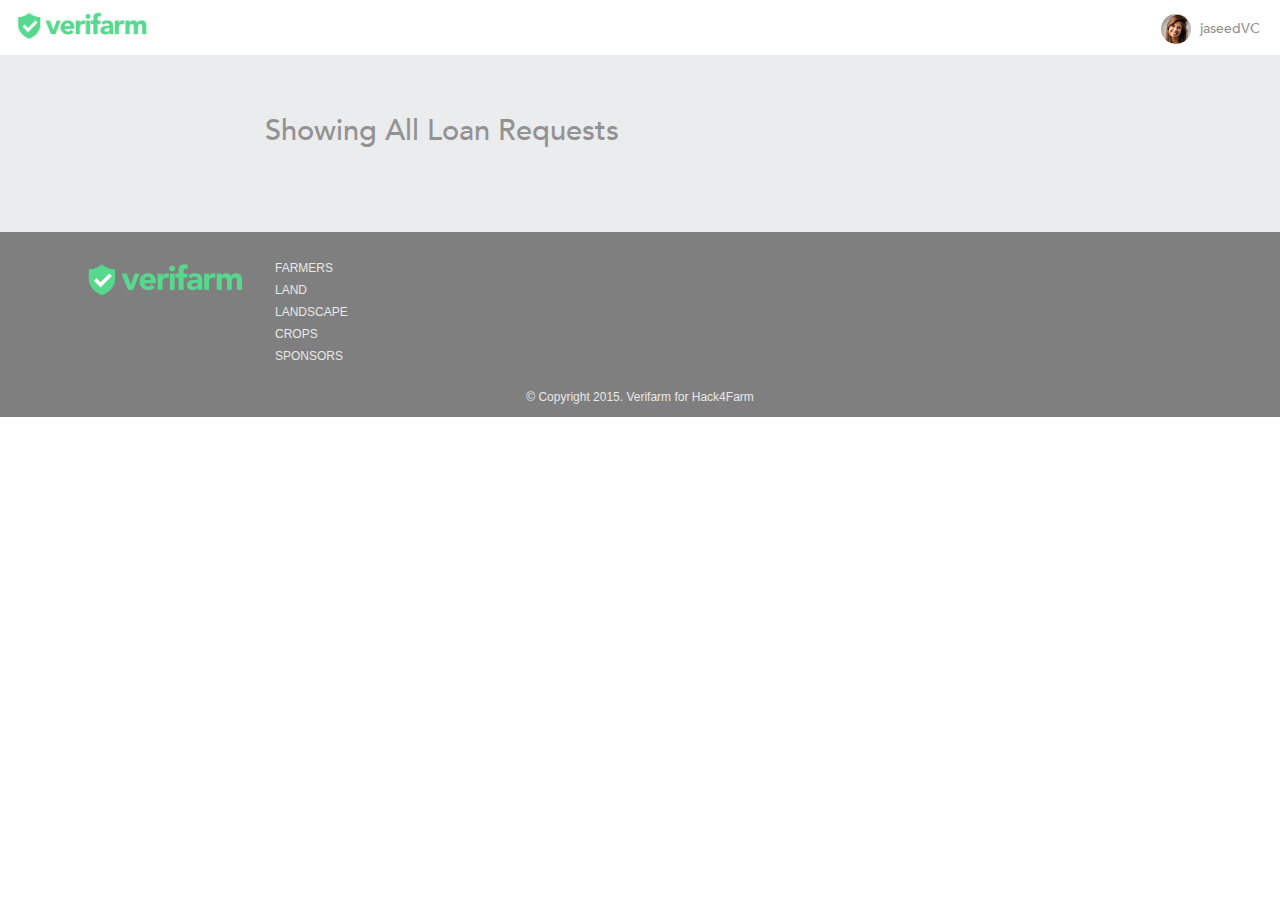
==== commit 83c5c1a5: "Commit before presentation at hackathon" ====
--- a/index.html
+++ b/index.html
@@ -22,6 +22,8 @@
       <script src="js/respond.min.js"></script>
     <![endif]-->
   </head>
+  
+  
   <body>  	
   	<div class="container entire-nav">
         <nav class="navbar navbar-fixed-top" role="navigation">
@@ -48,118 +50,19 @@
 
   	<section class="slide-minus home-bg">
   		<div class="container">
-	  		<div class="row">
+	  		<div class="row" >
 	  		    <div class="col-md-8 col-md-offset-2">
 	  		        <h4>Showing All Loan Requests</h4>
-	  		        
-	  		        
-                    
 	  		    </div>
 	  		    
-	  		    
-	  		    <div class="col-md-8 col-md-offset-2 home-requests underline">
-	  		        <div class="col-md-6 col-sm-6 col-xs-12">
-	  		            <img src="images/farmer.jpg" alt="" class="farmer-img">
-	  		        
-	  		        
-                        <div class="requester">
-                            <p class="r-name">John Rocksalt</p>
-                            <p>@jrocksalt</p>
-                            <p>Berekuso, ER.</p>
-                        </div>
-                    </div>
-	  		    
-                    <div class="col-md-6 col-sm-6 col-xs-12 request-summary">
-                        <p>Farmer Rating: <span class="navbar-new">B+</span></p>
-                        <p>Requested Amount: $2000.00</p>
-                        <p class="estimate">Estimated Potential of Yield: $7000.00</p>
-                        <a href="#" class="btn-success btn btn-wow">
-                            <p>View Details</p>
-                        </a>
-                    </div>
-	  		    </div>
-	  		    
-	  		    <div class="clearfix"></div>
-	  		    
-	  		    <div class="col-md-8 col-md-offset-2 home-requests underline">
-	  		        <div class="col-md-6 col-sm-6 col-xs-12">
-	  		            <img src="images/farmer.jpg" alt="" class="farmer-img">
-	  		        
-	  		        
-                        <div class="requester">
-                            <p class="r-name">John Rocksalt</p>
-                            <p>@jrocksalt</p>
-                            <p>Berekuso, ER.</p>
-                        </div>
-                    </div>
-	  		    
-                    <div class="col-md-6 col-sm-6 col-xs-12 request-summary">
-                        <p>Farmer Rating: <span class="navbar-new">B+</span></p>
-                        <p>Requested Amount: $2000.00</p>
-                        <p class="estimate">Estimated Potential of Yield: $7000.00</p>
-                        <a href="#" class="btn-success btn btn-wow">
-                            <p>View Details</p>
-                        </a>
-                    </div>
-	  		    </div>
-	  		    
-	  		    <div class="clearfix"></div>
-	  		    
-	  		    <div class="col-md-8 col-md-offset-2 home-requests underline">
-	  		        <div class="col-md-6 col-sm-6 col-xs-12">
-	  		            <img src="images/farmer.jpg" alt="" class="farmer-img">
-	  		        
-	  		        
-                        <div class="requester">
-                            <p class="r-name">John Rocksalt</p>
-                            <p>@jrocksalt</p>
-                            <p>Berekuso, ER.</p>
-                        </div>
-                    </div>
-	  		    
-                    <div class="col-md-6 col-sm-6 col-xs-12 request-summary">
-                        <p>Farmer Rating: <span class="navbar-new">B+</span></p>
-                        <p>Requested Amount: $2000.00</p>
-                        <p class="estimate">Estimated Potential of Yield: $7000.00</p>
-                        <a href="#" class="btn-success btn btn-wow">
-                            <p>View Details</p>
-                        </a>
-                    </div>
-	  		    </div>
-	  		    
-	  		    <div class="clearfix"></div>
-	  		    
-	  		    <div class="col-md-8 col-md-offset-2 home-requests underline">
-	  		        <div class="col-md-6 col-sm-6 col-xs-12">
-	  		            <img src="images/farmer.jpg" alt="" class="farmer-img">
-	  		        
-	  		        
-                        <div class="requester">
-                            <p class="r-name">John Rocksalt</p>
-                            <p>@jrocksalt</p>
-                            <p>Berekuso, ER.</p>
-                        </div>
-                    </div>
-	  		    
-                    <div class="col-md-6 col-sm-6 col-xs-12 request-summary">
-                        <p>Farmer Rating: <span class="navbar-new">B+</span></p>
-                        <p>Requested Amount: $2000.00</p>
-                        <p class="estimate">Estimated Potential of Yield: $7000.00</p>
-                        <a href="#" class="btn-success btn btn-wow">
-                            <p>View Details</p>
-                        </a>
-                    </div>
-	  		    </div>
-	  		    
-	  		    <div class="clearfix"></div>
+	  		     <div id="request-holder">
+	  		         
+	  		     </div>
 	  		    
 	  		    
 	  		    
-	  		    
-	  		    
-	  		    
+	  		     </div>
 	  		</div>
-  		</div>
   	</section>
   	
   	
@@ -210,5 +113,49 @@
     <script src="js/flatui-radio.js"></script>
     <script src="js/jquery.tagsinput.js"></script>
     <script src="js/jquery.placeholder.js"></script>
+    <script>
+        $(document).ready(displayRequests());
+        
+        function sendRequest(u){
+            var obj = $.ajax({url:u,async:false});
+            alert(u);
+            var result = $.parseJSON(obj.responseText);
+            alert("Entered/.rey");
+            return result;
+        } 
+        
+        function displayRequests(){
+            var strUrl = "hello.php?cmd=4";
+            var objResult = sendRequest(strUrl);
+            if(objResult.result == 0){
+            }
+            else{
+                alert("Entered/.");
+                for(var i =0; i< objResult.people.length; i++){
+                    var farmerName = objResult.people[i].FirstName + " " + objResult.people[i].FirstName;
+                    var requestCard = "";
+                    requestCard+= "<div class='col-md-8 col-md-offset-2 home-requests underline'>";
+                    requestCard+= "<div class='col-md-6 col-sm-6 col-xs-12'>";
+                    requestCard+= "<img src='images/farmer.jpg' alt='' class='farmer-img'>";
+                    requestCard+= "<div class='requester'>";
+                    requestCard+= "<p class='r-name' id='name'>" + farmerName + "</p>";
+                    requestCard+= " <p id='username'>@ "+ objResult.people[i].Farmer + "/p>";
+                    requestCard+= "<p id='location'>" + objResult.people[i].Location + "</p>";
+                    requestCard+= "</div></div>";
+                    requestCard+= "<div class='col-md-6 col-sm-6 col-xs-12 request-summary'>";
+                    requestCard+= "<p>Farmer Rating: <span class='navbar-new'>" +objResult.people[i].Rating + "</span></p>";
+                    requestCard+= "<p>Requested Amount: "+objResult.people[i].RequestedAmount+"</p>";
+                    requestCard+= "<p class='estimate'>Estimated Potential of Yield: "+objResult.people[i].ExpectedYield+"</p>";
+                    requestCard+= "<a href='#' class='btn-success btn btn-wow'>";
+                    requestCard+= "<p>View Details</p></a></div></div><div class='clearfix'></div>";
+                    
+                    $("#request-holder").html(requestCard);
+                }
+
+            }
+        }
+    </script>
+    <script>
+      </script>
   </body>
 </html>
--- a/css/custom.css
+++ b/css/custom.css
@@ -504,3 +504,35 @@
 /*drop shadow for text on message tiles*/
 
 
+/*beginning of Dzobo's branch*/
+
+h7{
+    font-family: "Avenir", "Lato", Helvetica, Arial, sans-serif;
+    color: #929292;
+    font-weight: 100;
+}
+
+label{
+    font-size: 12px;
+    padding-left: 10px;
+    display:inline-block;
+
+}
+
+.sample-form{
+    margin-top: 10px;
+    background: white;
+    display: inline block;
+
+}
+
+ .col-md-6{
+    margin-top: 7px;
+}
+
+
+
+.slide-minus.creative-bg .ghost-btn{
+    color: white;
+     min-height: 500px;
+}